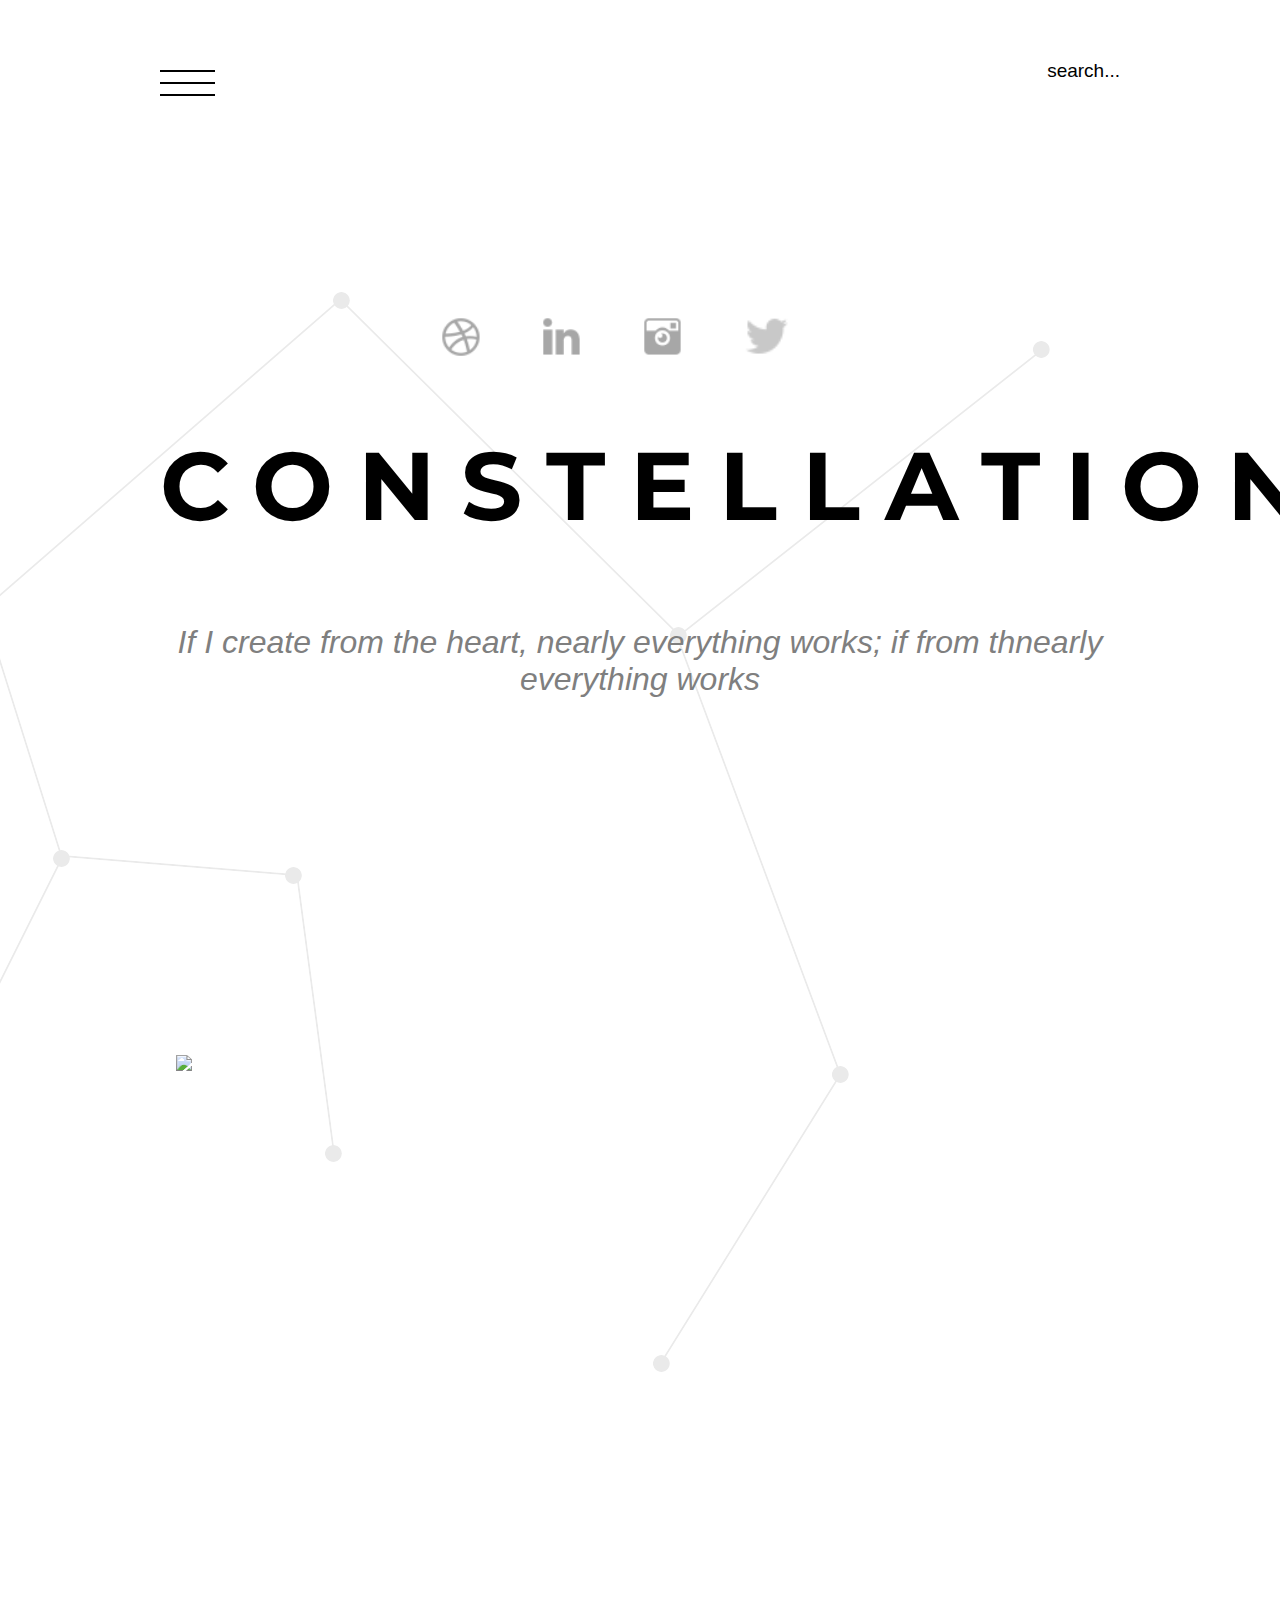
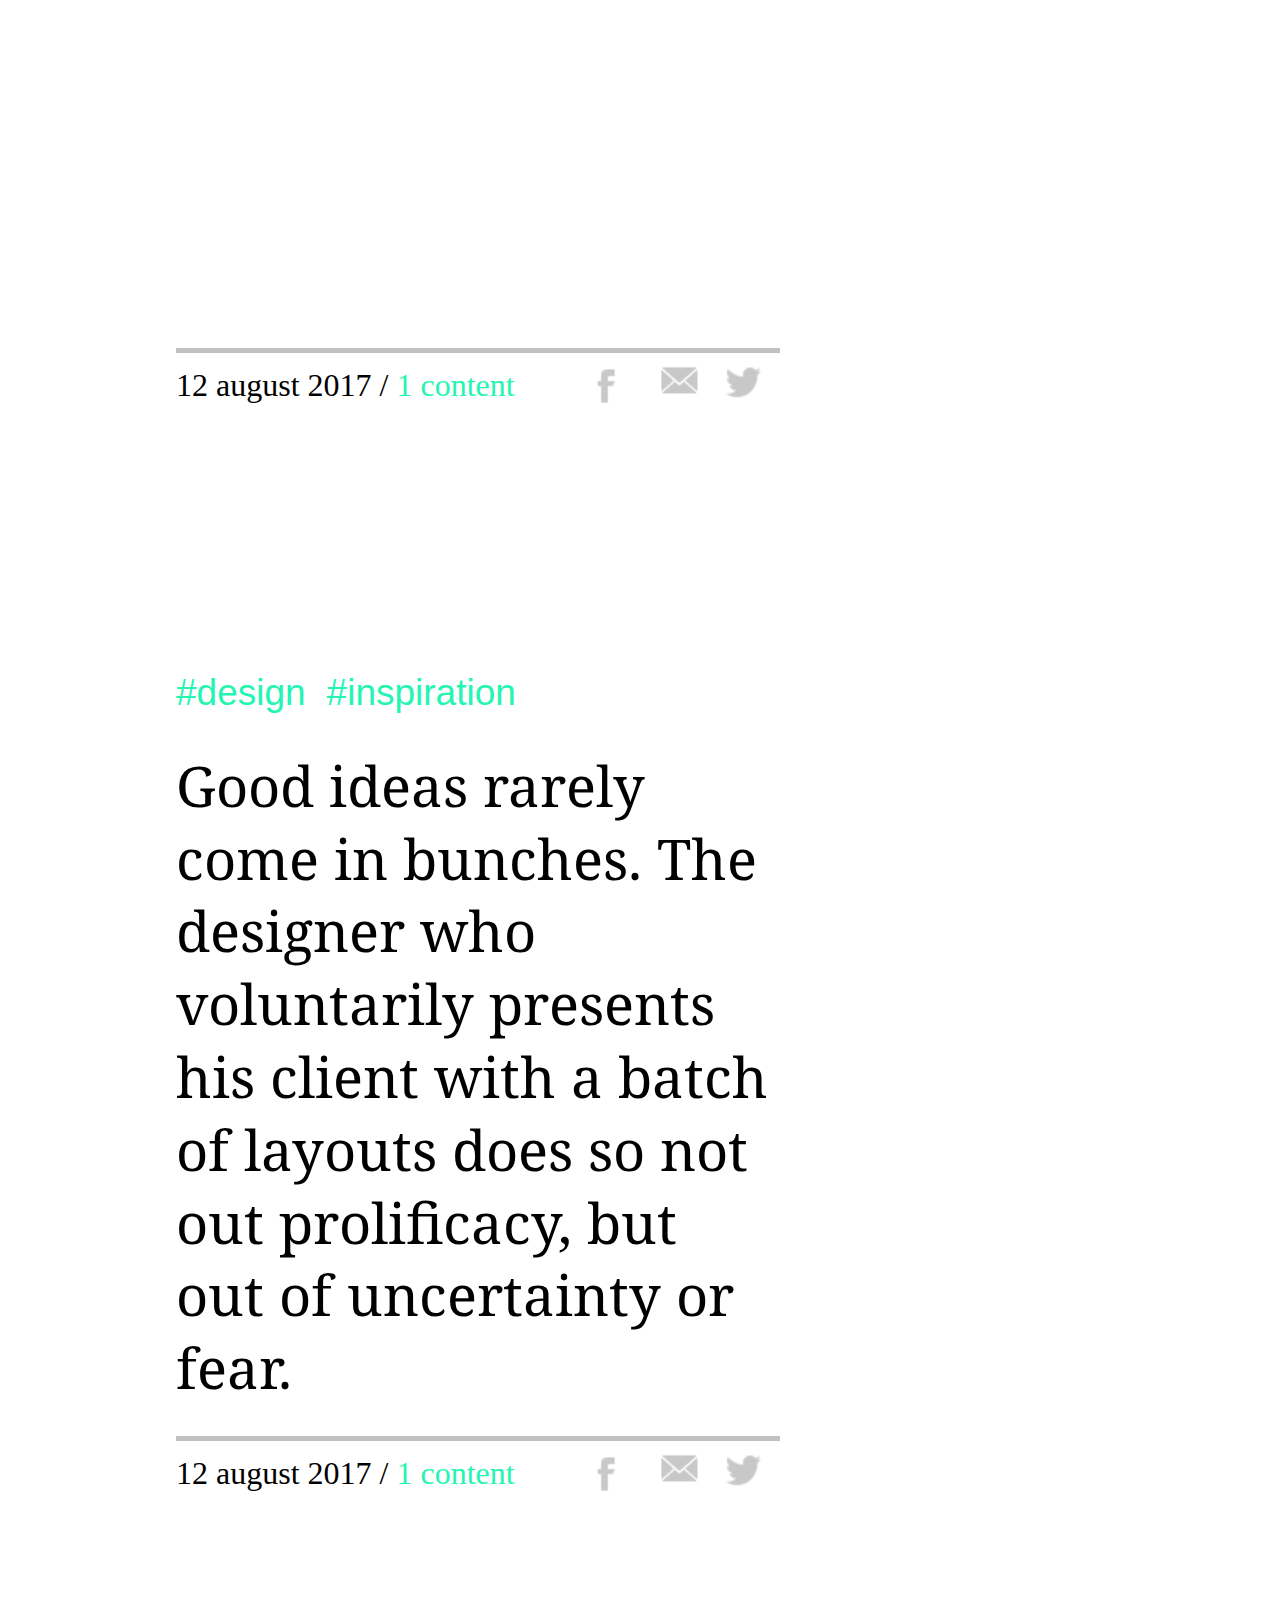
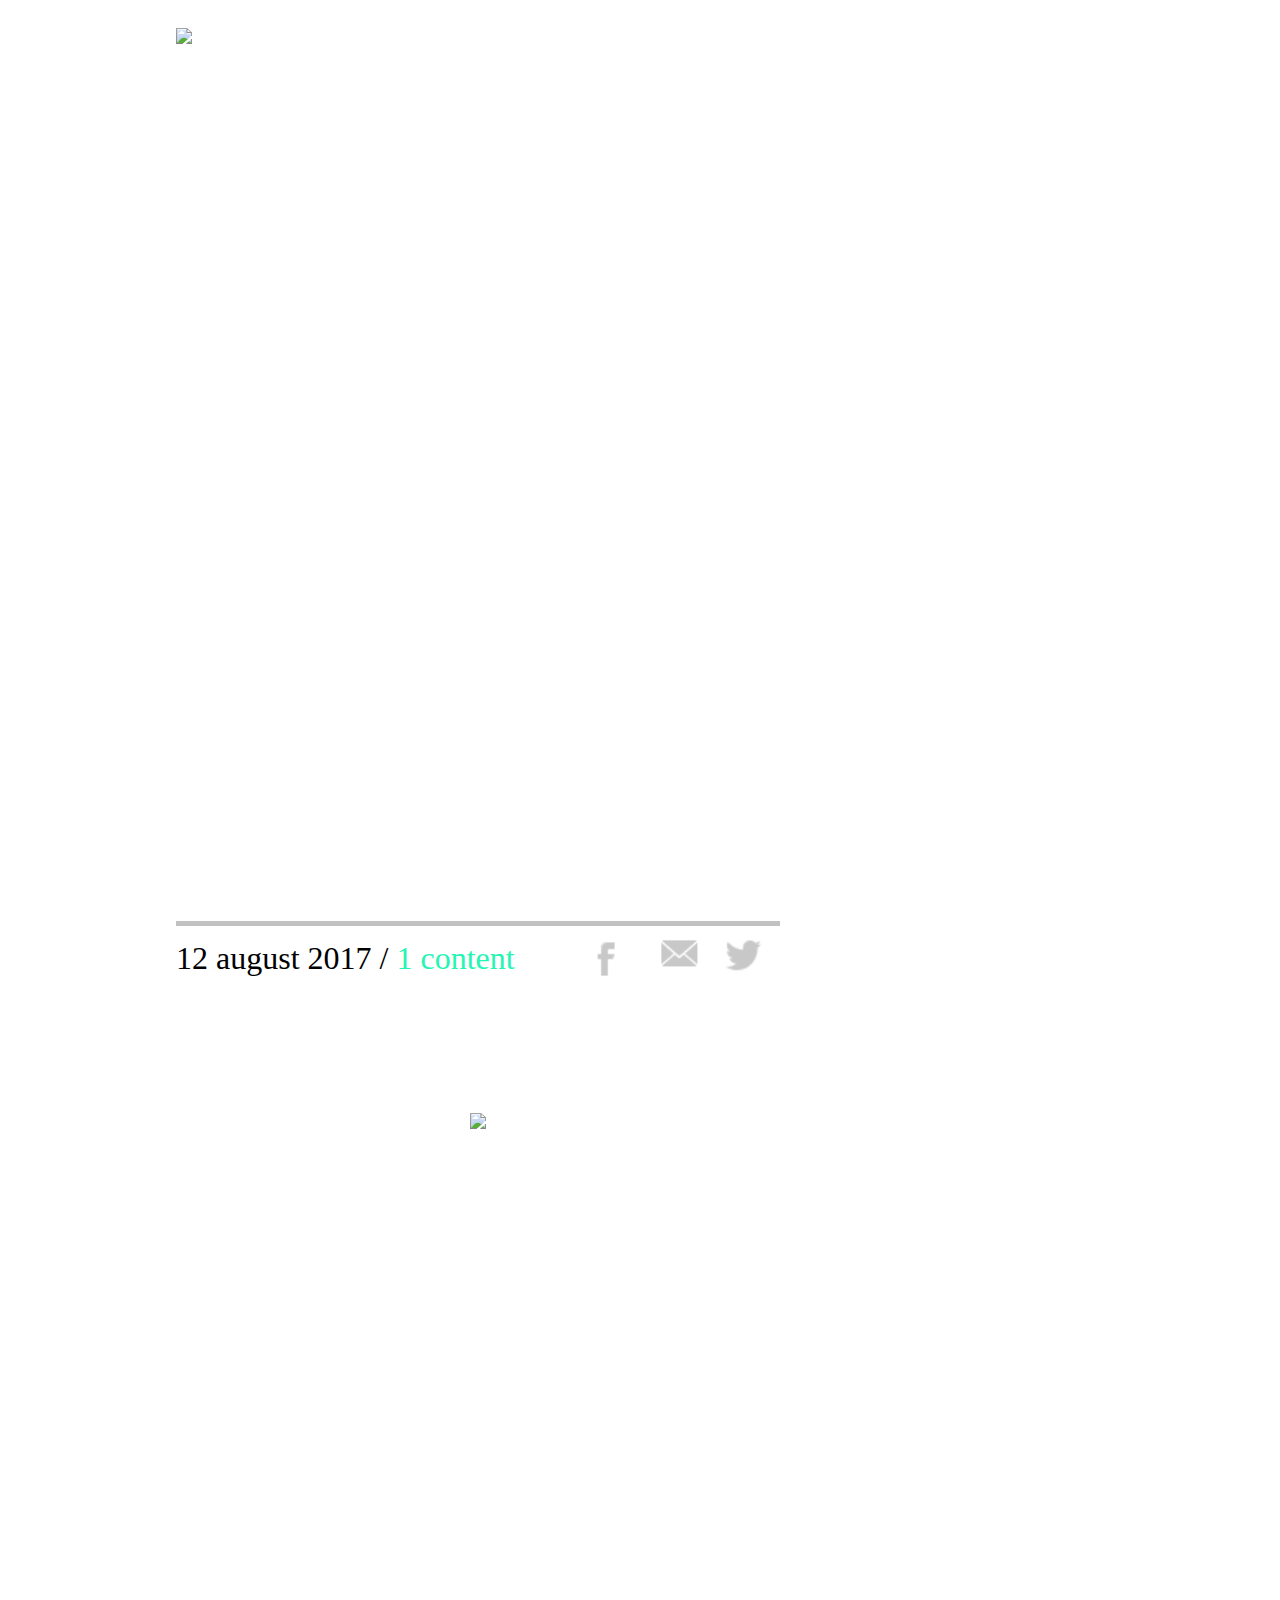
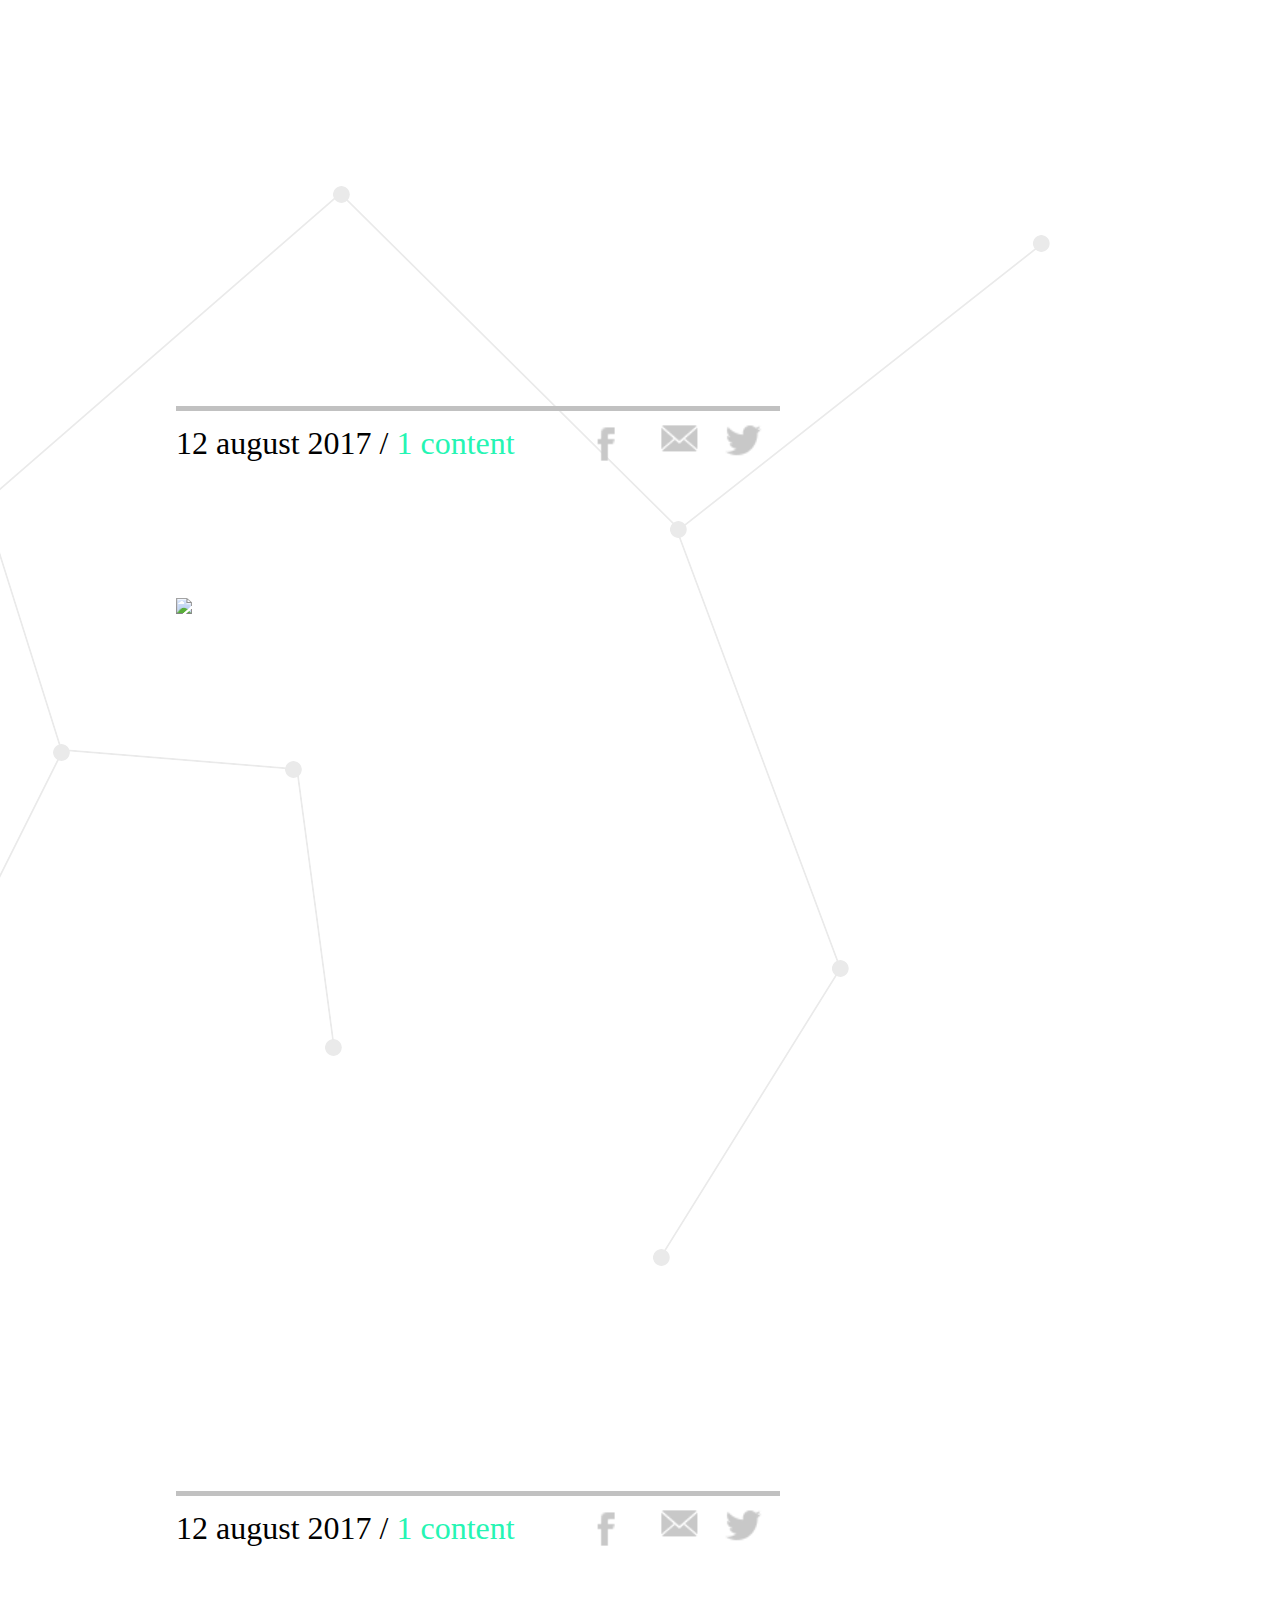
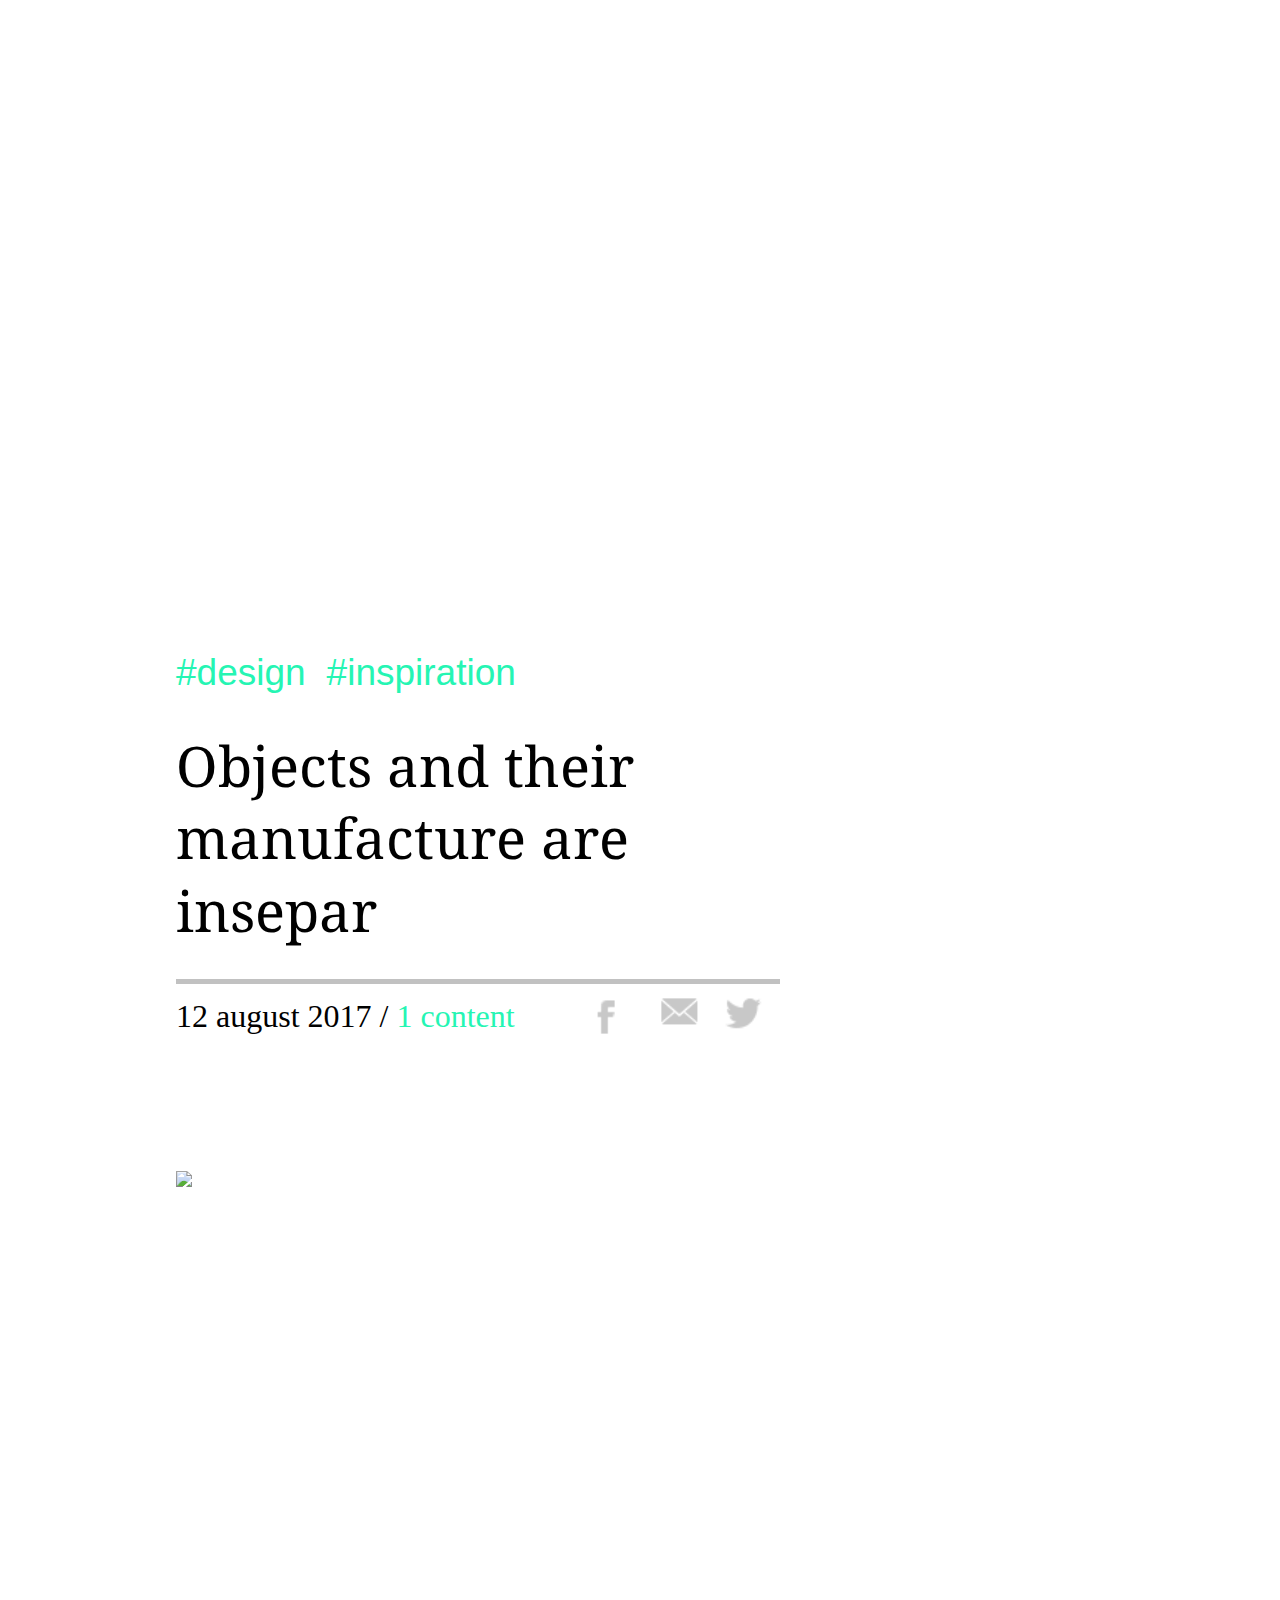
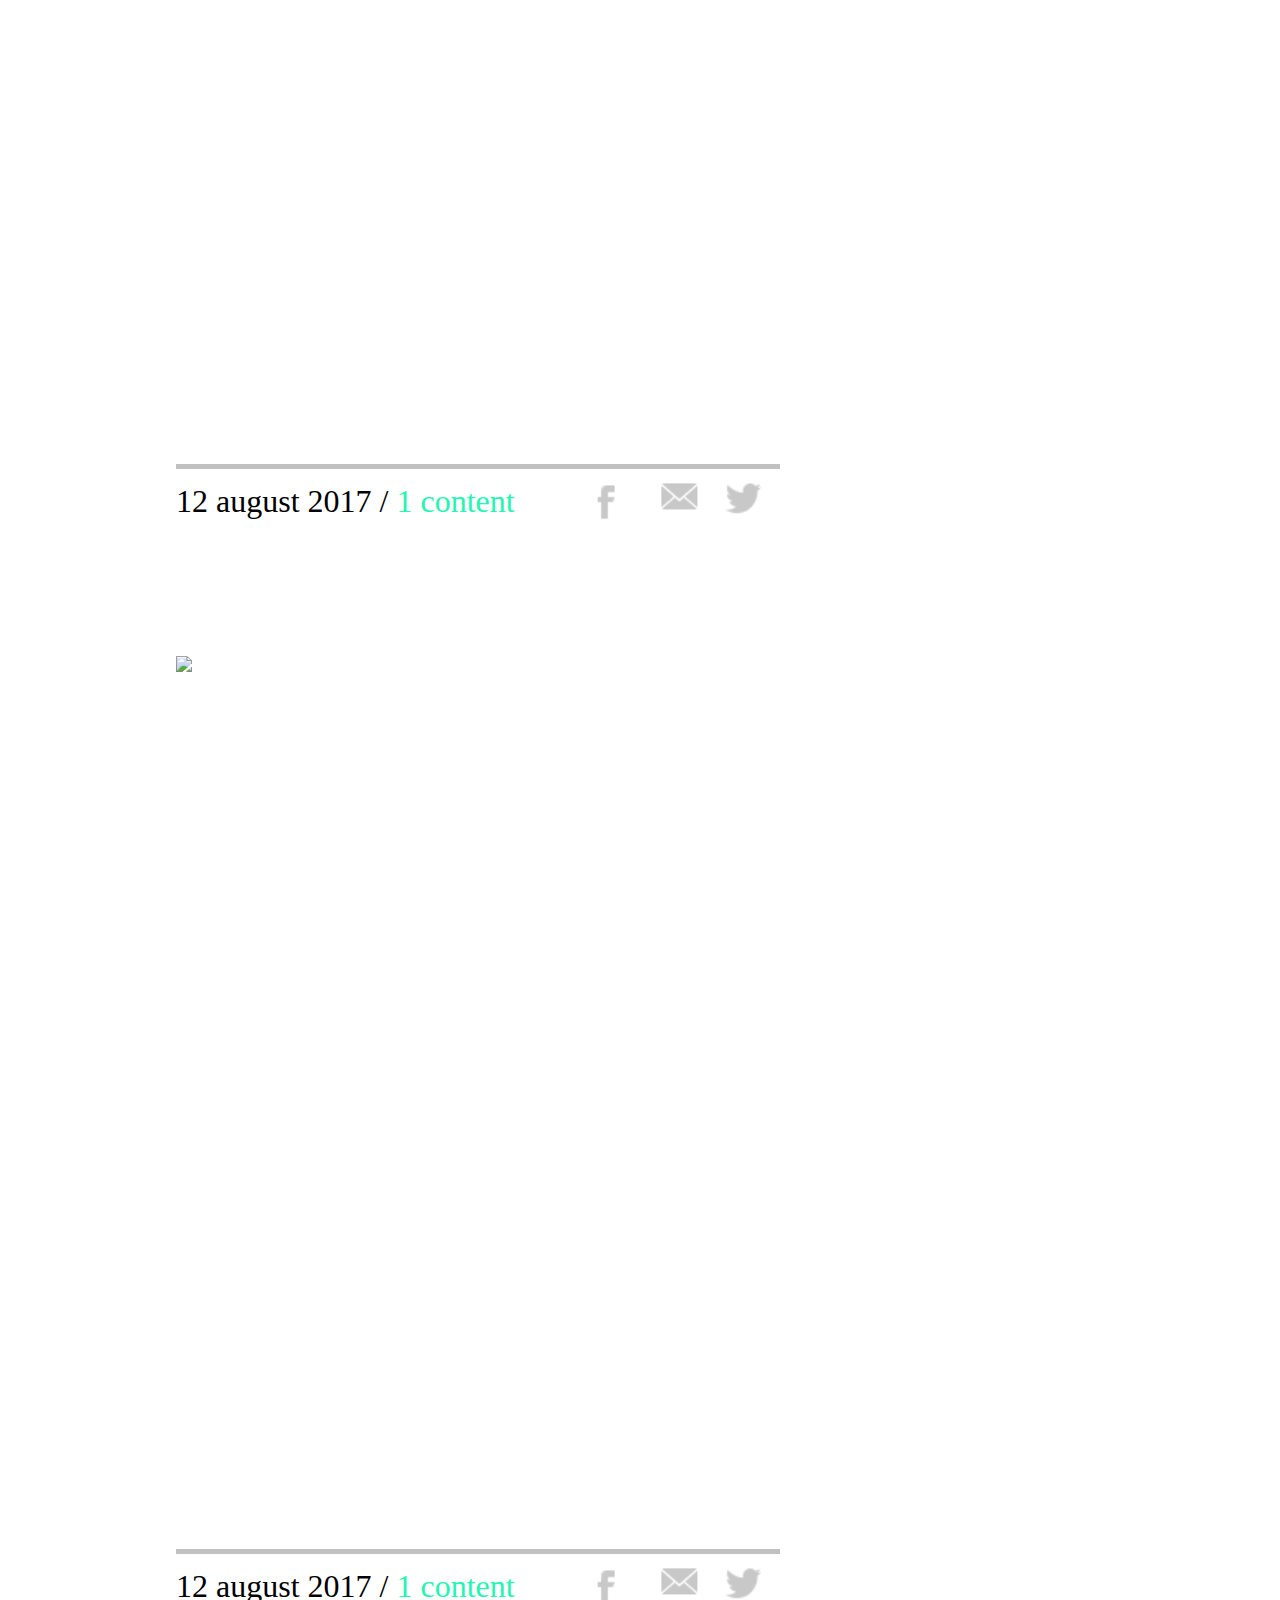
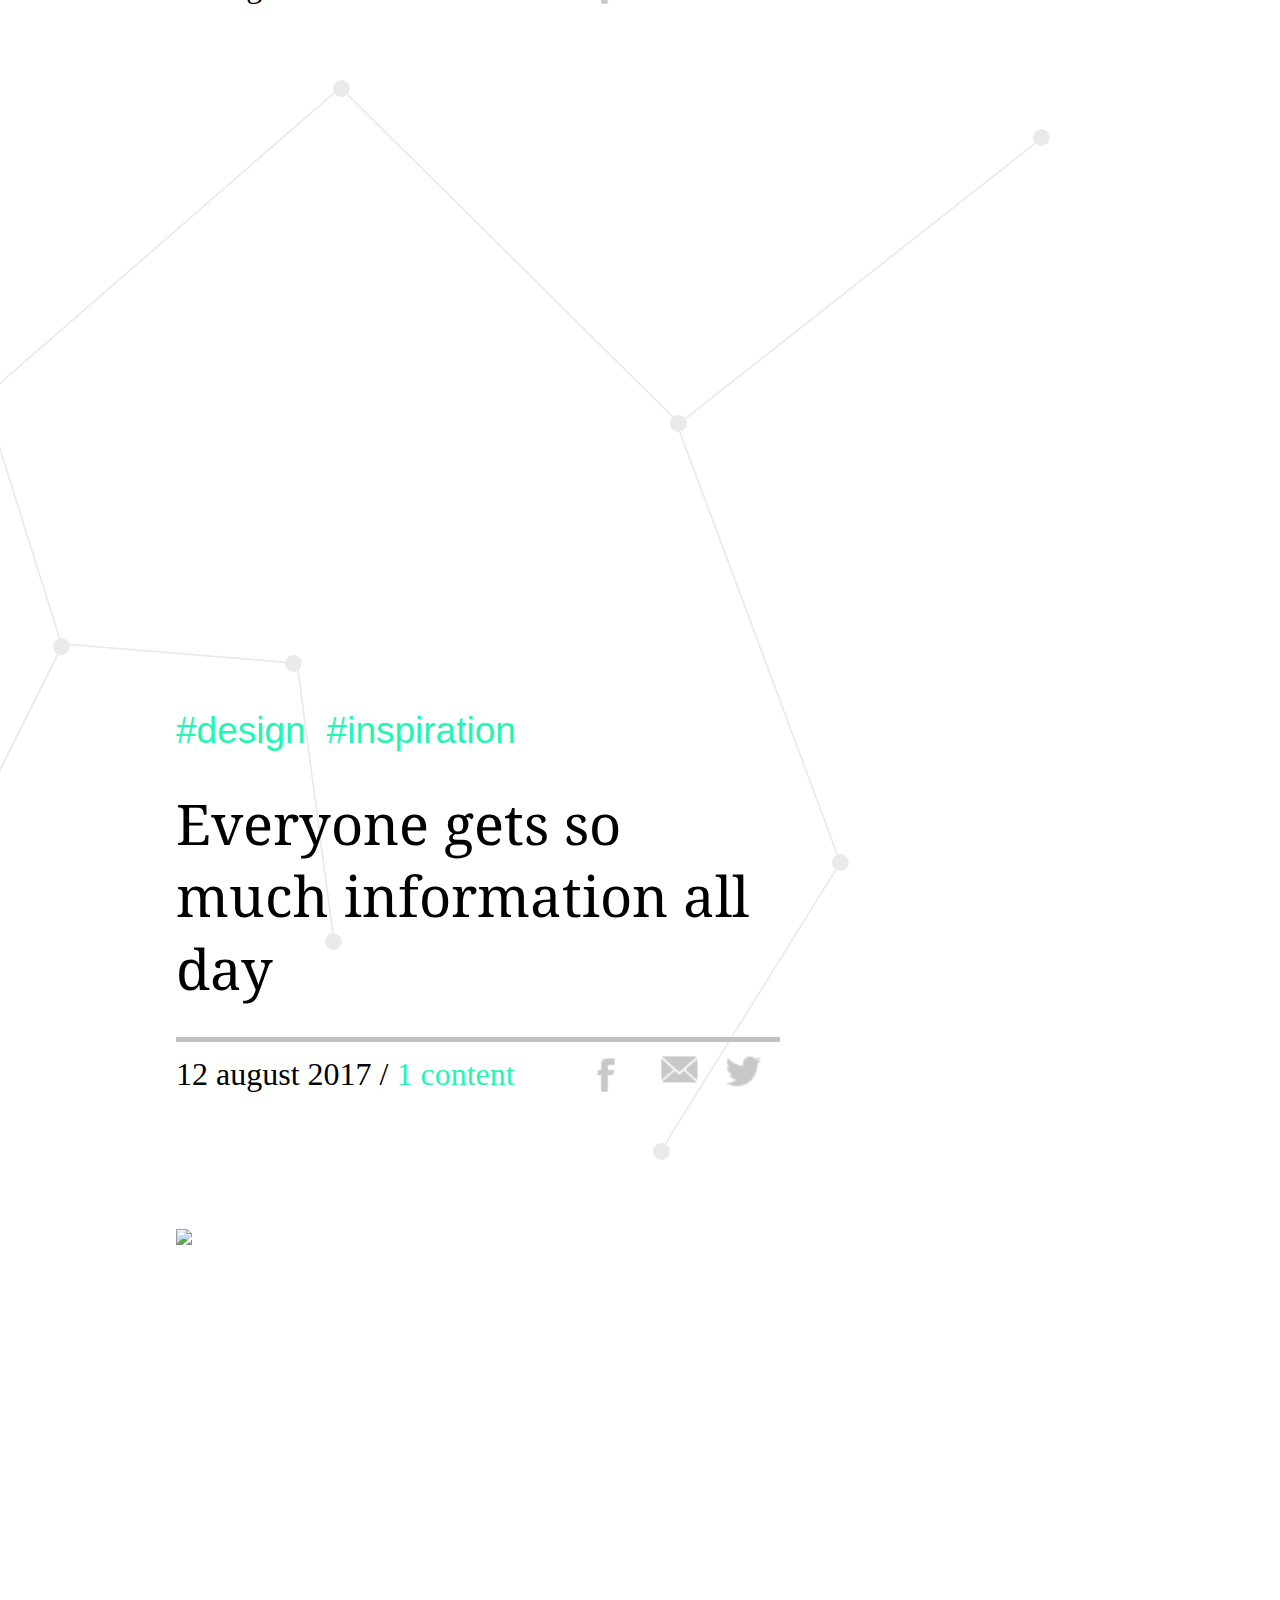
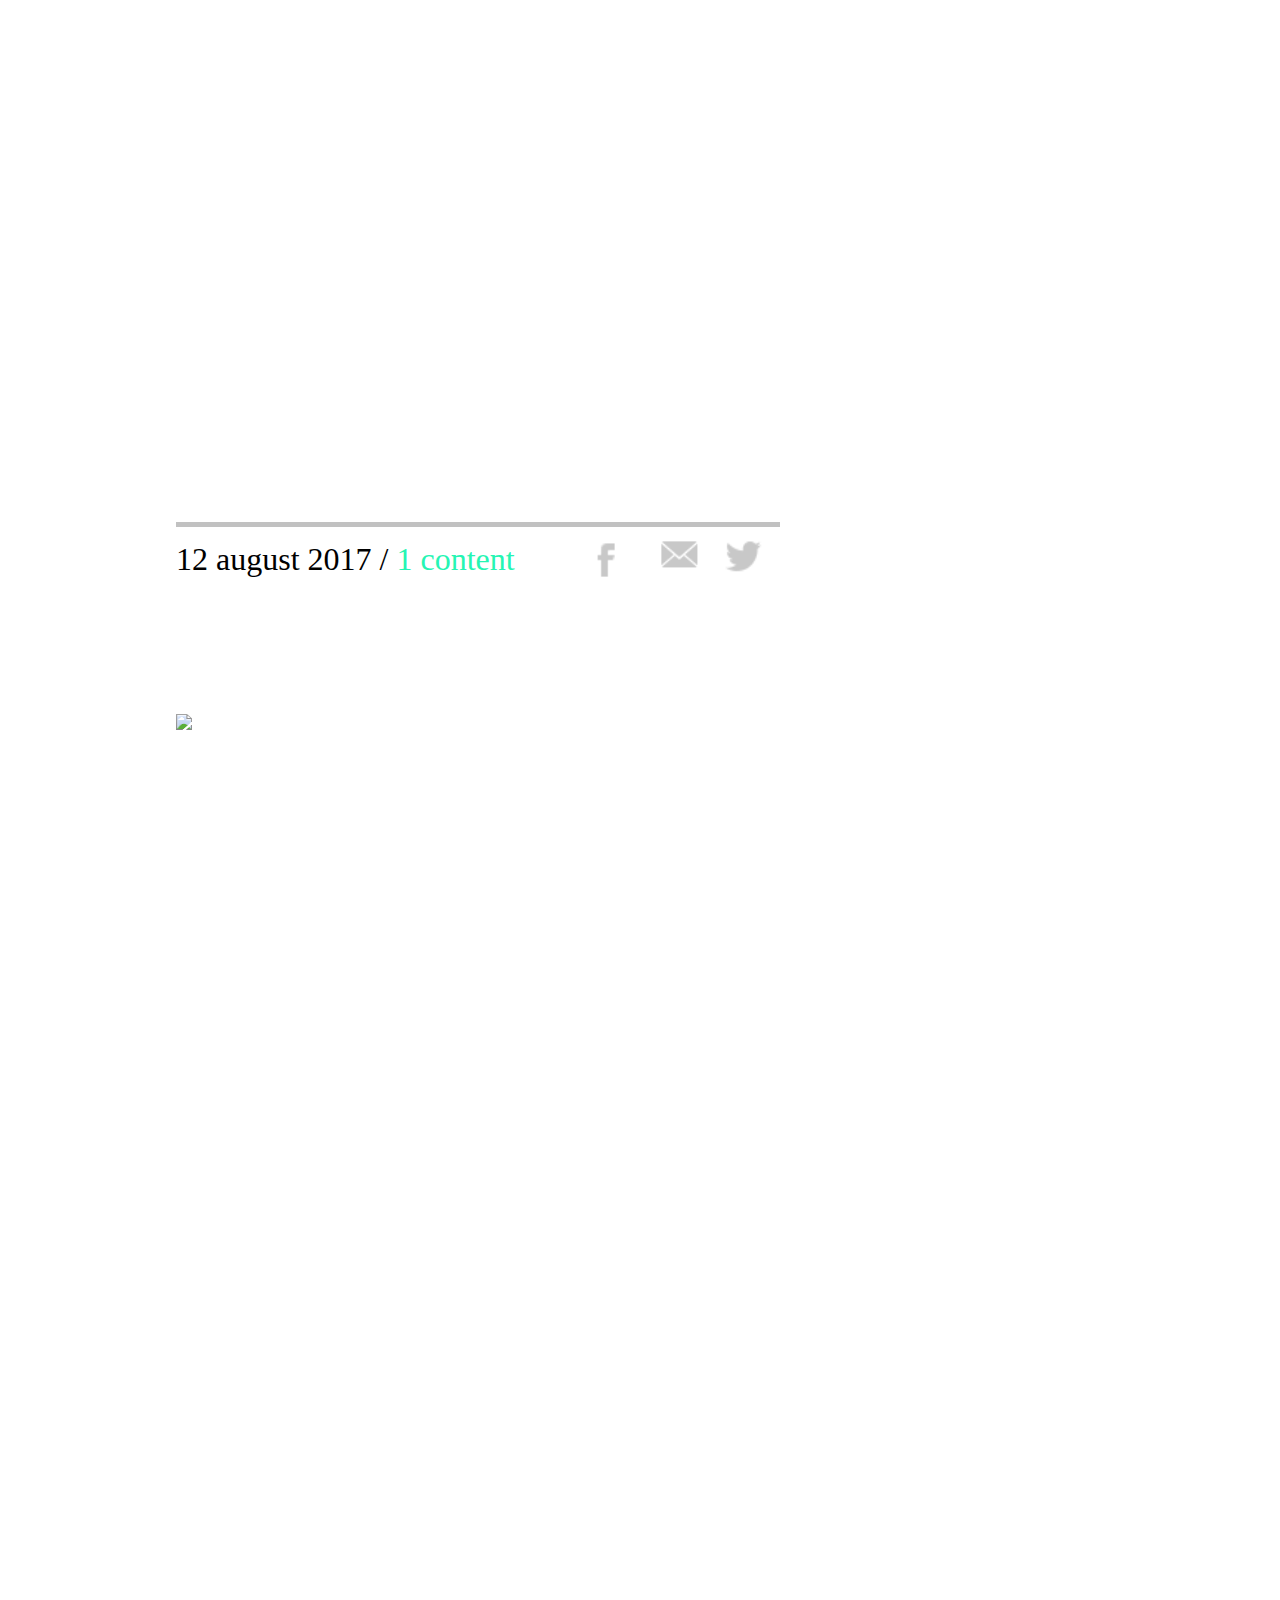
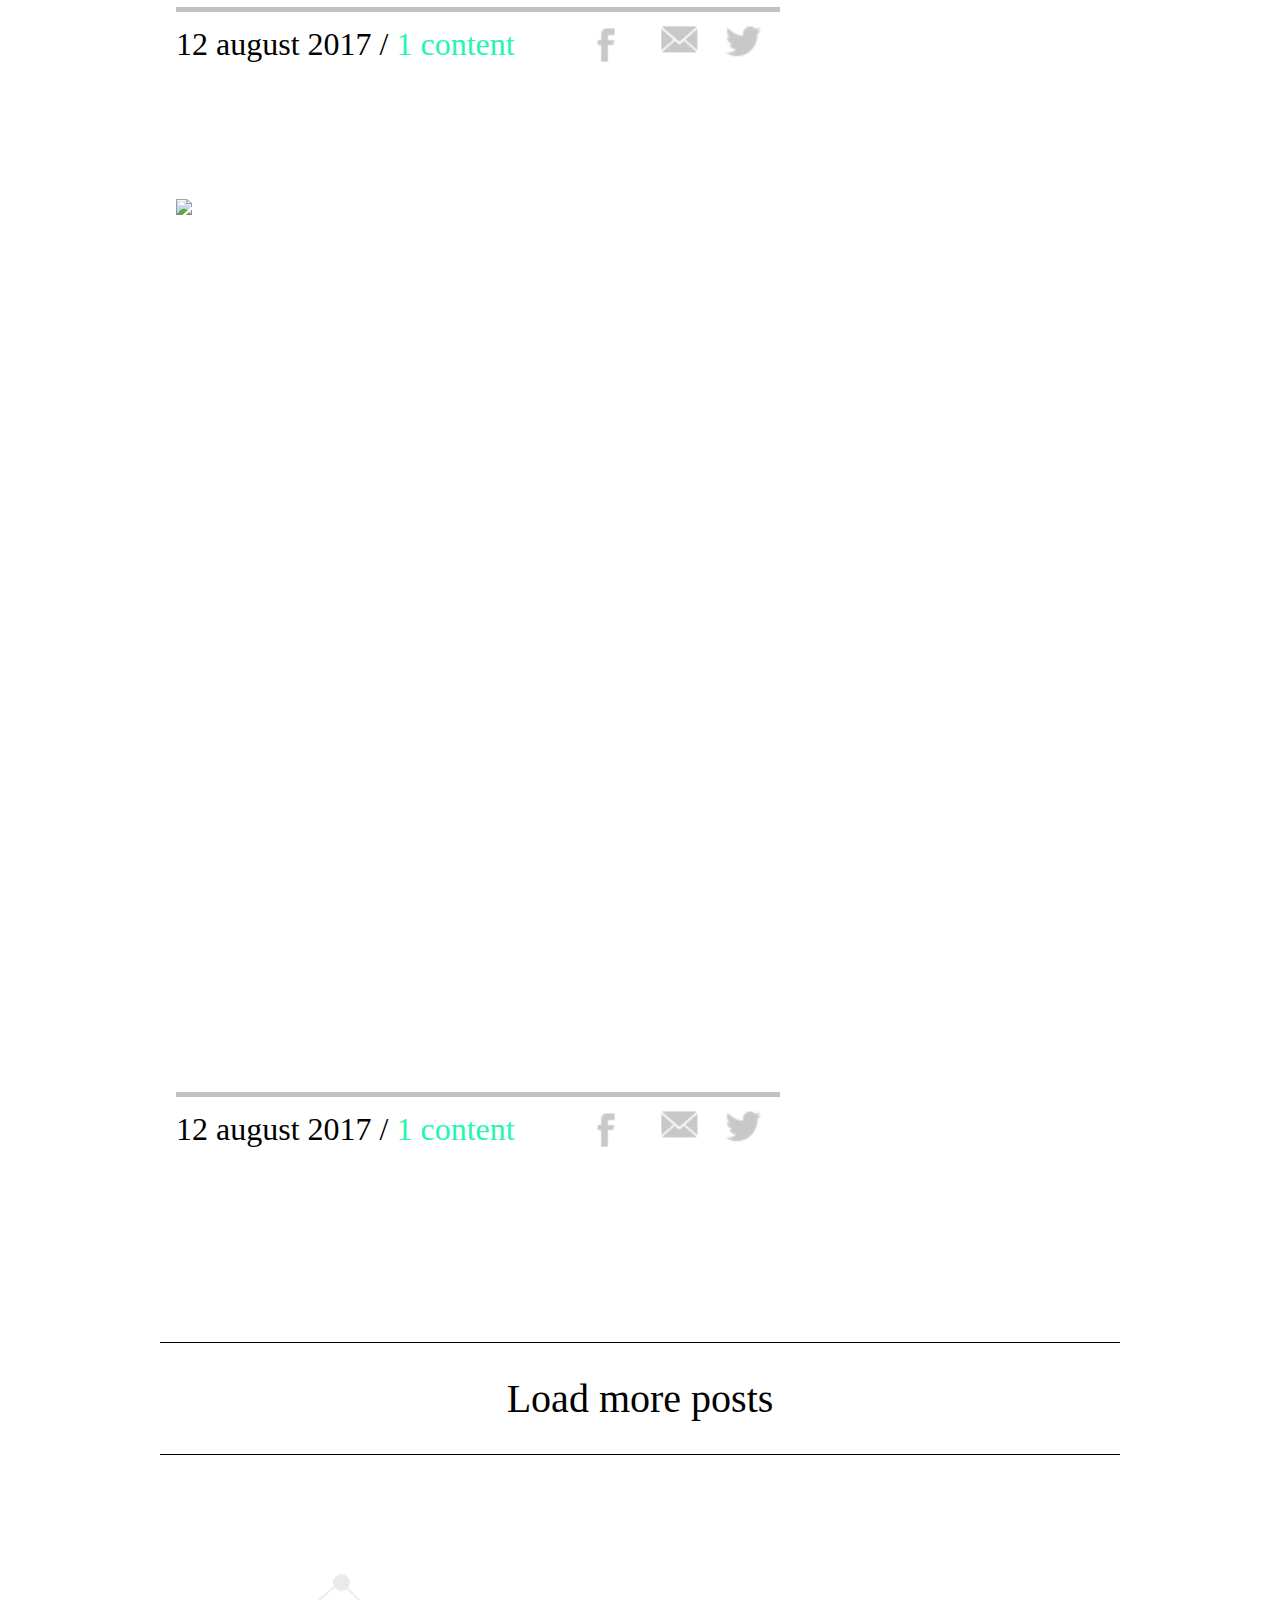
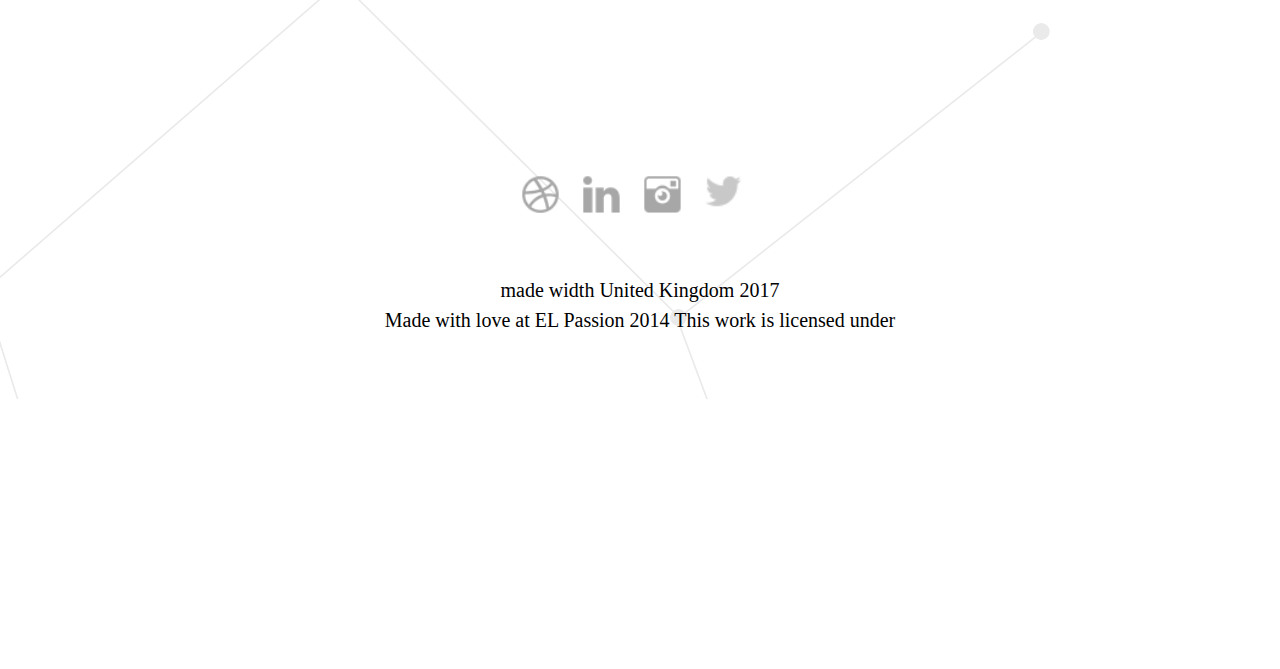
==== 05,10/index.html @ bf602c6c "font and img" ====
<!DOCTYPE HTML>
<html>
<head>
    <title>website</title>
    <link rel="stylesheet" href="path/to/font-awesome/css/font-awesome.min.css">
    <link href="//maxcdn.bootstrapcdn.com/font-awesome/4.1.0/css/font-awesome.min.css" rel="stylesheet">
    <link rel="stylesheet" href="style.css.css">
    <link rel="stylesheet" href="menu-hidden.css">
    <link rel="stylesheet" href="search-hidden.css">
    <link rel="stylesheet" href="styleBlokText.css">
    <link rel="stylesheet" href="footer.css">
    <link rel="stylesheet" href="media960.css">
    <link href="https://fonts.googleapis.com/css?family=Maven+Pro:400,500,700,900&amp;subset=latin-ext,vietnamese" rel="stylesheet">
    <link href="font-family/Georgia_Italic/georgiai.ttf" rel="stylesheet">
    <link href="font-family/Open_Sans/OpenSans-BoldItalic.ttf" rel="stylesheet">
   <link href="https://fonts.googleapis.com/css?family=Droid+Serif:400,700|EB+Garamond|Montserrat:400,500,500i,700,900|Open+Sans:300,300i,400,400i,600,600i,700,700i,800,800i&amp;subset=cyrillic" rel="stylesheet">
    <meta name="viewport" content="width=device-width, initial-scale=1.0">
    <meta http-equiv="Content-Type" content="text/html; charset=utf-8" />
</head>
<body>
    <div class="cnt">
    <div class="wrapper">
        <div class="menu-center">
           <div class="menu">  
                 <div class="icon-menu">
                   <span class="divide"></span>
                   <span class="divide"></span>
                   <span class="divide"></span>
                 </div>
            </div>
            <div class="search_hidden">
            <div class="s-img"></div>  
            <p class="search-text">search...</p> 
            </div>
             </div>
         <div class="hidden">
         <div class="hidden-menu">
                <h1 class="hidden__text_hello">Hello,</h1>
                <p class="hidden__text_center">John Amos Comenius  ( March 28, 1592 – November 15, 1670) was a European Educator from Moravia, who wrote </p>
                <p class="hidden__text_bottom">John Amos Comenius  ( March 28, 1592 – November 15, 1670) was a European </p>
             <div class="social">
                <a href="#" class="s-tw"></a>
                <a href="#" class="s-fb"></a>
                <a href="#" class="s-video"></a>
                <a href="#" class="s-tw"></a>
         </div>
            <div class="hidden__list">
                <a href="#" class="hidden__list_home"> home</a>
                <a href="#" class="hidden__list_post"> post</a>
                <a href="#" class="hidden__list_gallery"> gallery</a>
                <a href="#" class="hidden__list_contact"> contact</a>
             </div>
         </div>
            </div>
        <div class="search-hover">
                 <div class="search-hover__wrap">
                    <div class="main">
                       <a href="#"> <span class="icon"><i class="fa-search"></i></span></a>
                        <input type="search" id="search" placeholder="Search..." />
                    </div>
                </div>                                
                <div class="search-history">
                <p>There's also a link to all e-mail</p>
                </div>
            </div>  
        <div class="header">
        <div class="social">
            <a href="#" class="s-dribbble"></a>
            <a href="#" class="s-linkedin"></a>
            <a href="#" class="s-inst"></a>
            <a href="#" class="s-tw"></a>
        </div>
            <h1 class="caption">Constellation</h1>
            <h4 class="subtitle">If I create from the heart, nearly everything works; if from thnearly everything works</h4>
       </div>
    <div class="content">
        <div class="img-box">
            <div class="img-box__wrapper">
              <img class="img" src="img/6d9241099809.jpg">
              <div class="hover">
                  <h3 class="hover_hashtag">#design #inspirations</h3>
              <h2 class="hover_text"> View Gallery</h2>  
              </div> 
            </div>
              <div class="text">
                <div class="dat"> 12 august 2017 /
                   <a href="#">1 content</a></div>
                  <div class="social">
                <a href="#" class="s-fb"></a>
                <a href="#" class="s-email"></a>
                <a href="#" class="s-tw"></a>
                  </div>
        </div>
            </div>
        <div class="content-box">
            <div class="content-box__wrapper">
                <a href="#" class="content-box__link-first">#design</a>
                <a href="#" class="content-box__link-two">#inspiration</a>
             <p class="content-box__text">Good ideas rarely come in bunches. The designer who voluntarily presents his client with a batch of layouts does so not out prolificacy, but out of uncertainty or fear.</p>
            </div>
              <div class="text">
                <div class="dat"> 12 august 2017 /
                  <a href="#">1 content</a></div>
                  <div class="social">
                <a href="#" class="s-fb"></a>
                <a href="#" class="s-email"></a>
                <a href="#" class="s-tw"></a>
                  </div>
            </div>
        </div>
        <div class="img-box">
            <div class="img-box__wrapper">
             <img class="img" src="img/divan-charlotte-451428.jpg">
              <div class="hover">
                  <h3 class="hover_hashtag">#design #inspirations</h3>
                  <h2 class="hover_text">View Gallery</h2>  
              </div> 
            </div>
              <div class="text">
                <div class="dat"> 12 august 2017 /
                  <a href="#">1 content</a></div>
                  <div class="social">
                <a href="#" class="s-fb"></a>
                <a href="#" class="s-email"></a>
                <a href="#" class="s-tw"></a>
                  </div>
            </div>
        </div>
        <div class="img-box">
            <a href="index2.html"><div class="img-box__wrapper">
             <img class="img" src="img/ynikalnije-idei-knijnih-polok-foto-10.jpg">
              <div class="hover">
                  <h3 class="hover_hashtag">#design #inspirations</h3>
                  <h2 class="hover_text">View Gallery</h2>  
              </div> 
            </div></a>
              <div class="text">
                <div class="dat"> 12 august 2017 /
                   <a href="#">1 content</a></div>
             <div class="social">
                <a href="#" class="s-fb"></a>
                <a href="#" class="s-email"></a>
                <a href="#" class="s-tw"></a>
             </div>
            </div>
        </div>
        <div class="img-box">
            <div class="img-box__wrapper">
             <img class="img" src="../pexels-photo-462235.jpeg">
              <div class="hover">
                  <h3 class="hover_hashtag">#design #inspirations</h3>
                  <h2 class="hover_text">View Gallery</h2>  
              </div> 
            </div>
              <div class="text">
                <div class="dat"> 12 august 2017 /
                   <a href="#">1 content</a></div>
            <div class="social">
                <a href="#" class="s-fb"></a>
                <a href="#" class="s-email"></a>
                <a href="#" class="s-tw"></a>
           </div>
            </div>
        </div>
        <div class="content-box">
            <div class="content-box__wrapper">
                <a href="#" class="content-box__link-first">#design</a>
                <a href="#" class="content-box__link-two">#inspiration</a>
             <p class="content-box__text">Objects and their manufacture are insepar</p>
            </div>
              <div class="text">
                <div class="dat"> 12 august 2017 /
                   <a href="#">1 content</a></div>
                  <div class="social">
                <a href="#" class="s-fb"></a>
                <a href="#" class="s-email"></a>
                <a href="#" class="s-tw"></a>
                  </div>
            </div>
        </div>
        <div class="img-box">
            <div class="img-box__wrapper">
             <img class="img" src="img/vittoria_frigerio-poggi-kreslo-05.jpg">
              <div class="hover">
                  <h3 class="hover_hashtag">#design #inspirations</h3>
                  <h2 class="hover_text">View Gallery</h2>  
              </div> 
            </div>
              <div class="text">
                <div class="dat"> 12 august 2017 /
                  <a href="#">1 content</a></div>
            <div class="social">
                <a href="#" class="s-fb"></a>
                <a href="#" class="s-email"></a>
                <a href="#" class="s-tw"></a>
           </div>
            </div>
        </div>    
        <div class="img-box">
            <div class="img-box__wrapper">
             <img class="img" src="img/8e33347a8b94655825653944dd197640.jpg">
              <div class="hover">
                  <h3 class="hover_hashtag">#design #inspirations</h3>
                  <h2 class="hover_text">View Gallery</h2>  
              </div> 
            </div>
              <div class="text">
                <div class="dat"> 12 august 2017 /
                  <a href="#">1 content</a></div>
                  <div class="social">
                <a href="#" class="s-fb"></a>
                <a href="#" class="s-email"></a>
                <a href="#" class="s-tw"></a>
                  </div>
            </div>
        </div>
        <div class="content-box">
            <div class="content-box__wrapper">
                <a href="#" class="content-box__link-first">#design</a>
                <a href="#" class="content-box__link-two">#inspiration</a>
             <p class="content-box__text"> Everyone gets so much information all day</p>
            </div>
              <div class="text">
                <div class="dat"> 12 august 2017 /
                  <a href="#">1 content</a></div>
                  <div class="social">
                <a href="#" class="s-fb"></a>
                <a href="#" class="s-email"></a>
                <a href="#" class="s-tw"></a>
                  </div>
            </div>
        </div>
        <div class="img-box">
            <div class="img-box__wrapper">
             <img class="img" src="img/unikalnye-nastennye-polki-7.jpg">
              <div class="hover">
                  <h3 class="hover_hashtag">#design #inspirations</h3>
                  <h2 class="hover_text">View Gallery</h2>  
              </div> 
            </div>
              <div class="text">
                <div class="dat"> 12 august 2017 /
                   <a href="#">1 content</a></div>
                  <div class="social">
                <a href="#" class="s-fb"></a>
                <a href="#" class="s-email"></a>
                <a href="#" class="s-tw"></a>
                  </div>
            </div>
        </div>
        <div class="img-box">
            <div class="img-box__wrapper">
             <img class="img" src="img/6d9241099809.jpg">
              <div class="hover">
                  <h3 class="hover_hashtag">#design #inspirations</h3>
                  <h2 class="hover_text">View Gallery</h2>  
              </div> 
            </div>
              <div class="text">
               <div class="dat"> 12 august 2017 /
                  <a href="#">1 content</a></div>
                  <div class="social">
                <a href="#" class="s-fb"></a>
                <a href="#" class="s-email"></a>
                <a href="#" class="s-tw"></a>
                  </div>
            </div>
        </div> 
        <div class="img-box">
            <div class="img-box__wrapper">
             <img class="img" src="img/divan-charlotte-451428.jpg">
              <div class="hover">
                  <h3 class="hover_hashtag">#design #inspirations</h3>
                  <h2 class="hover_text">View Gallery</h2>  
              </div> 
            </div>
              <div class="text">
                <div class="dat"> 12 august 2017 /
                  <a href="#">1 content</a></div>
                  <div class="social">
                <a href="#" class="s-fb"></a>
                <a href="#" class="s-email"></a>
                <a href="#" class="s-tw"></a>
                  </div>
            </div>
        </div>
    </div>
    <div class="footer">
        <div class="footer__head"> Load more posts</div>
    <div class="footer-social__wrapper">
        <div class="social">
            <a href="#" class="s-dribbble"></a>
            <a href="#" class="s-linkedin"></a>
            <a href="#" class="s-inst"></a>
            <a href="#" class="s-tw"></a>
         </div>
   </div>
         <div class="footer__bottom">
            made width United Kingdom  2017<br> Made with love at EL Passion 2014 This work is licensed under
         </div>
    </div>
</div>
</div>
</body>
</html>
---- 05,10/style.css.css ----
@import url('https://fonts.googleapis.com/css?family=Droid+Serif:400,700|EB+Garamond|Montserrat:400,500,500i,700,900|Open+Sans:300,300i,400,400i,600,600i,700,700i,800,800i&subset=cyrillic');
*{
    margin: 0;
    padding: 0;
    text-decoration: none;
}
a{
    color: rgb(37, 245, 179);
}
.cnt{
    max-width: 100%;
    max-height: 100%;
    background: url(img/fons.png);
    font-family: Helvetica sans-serif;
    font-size: 20px;
}
.wrapper{margin: 0 auto;
    /*width: 85%;*/
    margin: 0 160px;
}
.menu-center{
    display: flex;
    justify-content: space-between;
    padding-top: 45px;
}
.search_hidden{
    padding-top: 15px;
    display: flex;
    cursor: pointer;
}
.search-text{
    font-family: 'Proxima Nova', sans-serif;
    font-size: 19px;
}
.s-img{
    width: 30px;
    height: 30px;
    margin-right: 10px;
    background: url(img/strainer-or-magnifying-tool_icon-icons.com_74331.png);
    background-size: contain;
    display: inline-block;
}
.icon-menu{
    height: 27px;
    width: 55px;
    float: left;
    padding: 15px 0;
    cursor: pointer;
    margin-right: 10px;
}
.divide{
    display: block;
    height: 2px;
    margin: 10px 0;
    background: #000;
}
.header{
    text-align: center;
    padding-top: 215px;
}

.social a{
    display: inline-block;
    vertical-align: middle;
    width: 40px;
    height: 40px;
    background-size: contain;
    background-repeat: no-repeat;
    margin-right: 1rem;
}
.caption{
    padding:70px 0 80px 0;
    font-family: 'Montserrat', sans-serif;
    font-size: 96px;
    text-transform: uppercase;
    letter-spacing: 25px;
}
.subtitle{
    font-family: 'GEORGIA ITALIC', sans-serif;
    font-weight: 100;
    color: #7f7f7f;
    font-size: 32px;
    font-style: italic;
}   
.header>.social a{padding-left: 40px;}
.s-dribbble{
    background: url(img/social/glob.png);
}
.s-linkedin{
    background: url(img/social/in.png);
}
.s-inst{
    background: url(img/social/gl.png);
}
.s-tw{
    background: url(img/social/tv.png);
}
.s-fb{
    background: url(img/social/f.png);
}
.s-email{
    background: url(img/social/email.png);
}
.s-dribbble:hover{
    background: url(img/social/globcol.png); 
    transition:ease 0.5s;
    background-size: contain; 
    background-repeat: no-repeat;
    margin-right: 1rem;
}
.s-linkedin:hover{
    background: url(img/social/incol.png);
    transition:ease 0.5s;
    background-size: contain;
    background-repeat: no-repeat;
    margin-right: 1rem;
}
.s-inst:hover{
    background: url(img/social/inscolor.png);
    transition:ease 0.5s;
    background-size: contain; 
    background-repeat: no-repeat;
    margin-right: 1rem;
}
.s-tw:hover{
    background: url(img/social/twcol.png);
    transition:ease 0.5s;
    background-size: contain;
    background-repeat: no-repeat;
    margin-right: 1rem;
}
.s-fb:hover{
    background: url(img/social/fcol.png);
    transition:ease 0.5s;
    background-size: contain; 
    background-repeat: no-repeat;
    margin-right: 1rem; 
}
.s-email:hover{
    background: url(img/social/emcolor.png);
    transition:ease 0.5s;
    background-size: contain; 
    background-repeat: no-repeat;
    margin-right: 1rem;
}
.content{
    display: flex;
    flex-wrap: wrap;
    justify-content:space-between;
    margin: 0;
    padding-top: 235px;
}
.img-box{
    position: relative;
    z-index: 0;
    max-width: 90%;
    width: 610px;
    max-height: 965px;
    display: flex;
    flex-direction: column;
    flex-wrap: wrap;
    justify-content:space-between;
    align-items: center;
    background-size: contain;
    margin-top: 120px;
}
.img-box__wrapper{
    position: relative;
    width: 99%;
    height: 895px;
}
.img{
    width: 98%;
    max-height: 90%;
    background-size: cover;
}
.hover_hashtag{
    color: #fff;
    padding: 20rem 0 3rem 0;
    text-align: center;
}
.hover_text{
    color: #fff;
    text-align: center;
    font-family: 'droid serif', sans-serif;
    font-size: 64px;
    font-style: italic;
}
.hover{
    position: absolute;
    left: 0;
    bottom: 0;
    right: 0;
    top: 0;
    background:rgba(37, 245, 179, 0.69);
    display: none;
}
.img-box__wrapper:hover .hover{
    display: block;
    border-radius: 10px;
}
.hover_hashtag{
    font-family: 'GEORGIA ITALIC', serif;
    font-size: 32px;
}
.text{
    width:99%;
    height: 65px;
    display: flex;
    justify-content: space-between;
    align-items: center;
    font-size: 32px;
    font-family: 'proxima nova' sans-serif;
    border-top: 5px solid #c1c1c1;
    margin: 0 1rem;
}
---- 05,10/menu-hidden.css ----
.hidden{
    z-index: 999;
    display: none;*/
    position: absolute;
    font-size: 1.5em;
    background: #000;
    color: #a39c9c;
    max-width: 610px;
    height:3000px;
    padding: 0 1rem;
}
.hidden-menu{
    width: 80%;
    height: 80%;
    margin: auto;
}
.hidden__text_hello{
    padding-top: 40%;
}
.hidden__text_center{
    padding-top:2rem;
}
.hidden__list{
    margin-top: 5rem;
    padding-top: 4rem;
    text-decoration: none;
    color: #fff;
    border-top: 5px solid rgba(163, 156, 156, 0.49);
}
.hidden__list_home:hover{
    background: rgba(37, 245, 179,0.5);
    transition: all 0.3s ease;
}
.hidden__list_post:hover{
    background: rgba(37, 245, 179,0.5);
    transition: all 0.3s ease;
}
.hidden__list_gallery:hover{
    background: rgba(37, 245, 179,0.5);
    transition: all 0.3s ease;
}
.hidden__list_contact:hover{
    background: rgba(37, 245, 179,0.5);
    transition: all 0.3s ease;
}
.hidden__text_bottom{
    padding-top: 2rem;
    margin-bottom: 5rem;
}

.hidden__list a{
    line-height: 1.5;
    display: block;
    color: #a39c9c;
    font-size: 1.5em; 
    text-transform: capitalize;
    text-decoration: none;
}
/*.hidden__list_home{
    display: block;
    color: #fff;
    font-size: 1.5em;
    text-transform: capitalize;
}
.hidden__list_post{
    display: block;
    color: #fff;
    font-size: 1.5em;
    text-transform: capitalize;
}
.hidden__list_gallery{
    display: block;
    color: #fff;
    font-size: 1.5em;  
    text-transform: capitalize;
}
.hidden__list_contact{
    display: block;
    color: #fff;
    font-size: 1.5em; 
    text-transform: capitalize;
}*/
---- 05,10/search-hidden.css ----
.search-hover{
    position: absolute;
    z-index: 999;
    background: rgba(255,255, 255, 0.85);
    display: none;*/
    width: 85%;
    height: 50%;
    margin: 0 auto;
}
.search-hover__wrap{
  margin: 100px auto;
  width: 80%;
  height: 50px;
}
.main{
  width: 100%;
  vertical-align: middle;
  white-space: nowrap;
  position: relative;
}
.main input#search{
  width: 100%;
  height: 50px;
  border:none;
  border-bottom: 5px solid #000;
  font-size: 10pt;
  float: left;
  color: #63717f;
  padding-left: 45px;
  -webkit-border-radius: 5px;
  -moz-border-radius: 5px;
  border-radius: 5px;
    -webkit-transition: background .55s ease;
    -moz-transition: background .55s ease;
    -ms-transition: background .55s ease;
    -o-transition: background .55s ease;
transition: background .55s ease;
}
.icon{
    display: inline-block;
    vertical-align: middle;
    position: absolute;
    background: url(img/strainer-or-magnifying-tool_icon-icons.com_74331.png);
    background-repeat: no-repeat;
    background-size: contain;
    width: 30px;
    height: 30px;
    margin:0.5rem auto 0.5rem 0.5rem;
}
.search-history{
    width: 50%;
    margin: 2rem auto;
    line-height: 1.5;
}
---- 05,10/styleBlokText.css ----
.content-box{
    width: 610px;
    height:968px;
    display: flex;
    flex-direction: column;
    flex-wrap: wrap;
    justify-content:flex-end;
    align-items: center;
    margin-top: 120px;
}
.content-box__wrapper{
    width: 99%;
    height: auto;
    text-align:left;
    line-height: 1.3;
}
.content-box__text{
    font-family: 'droid serif', sans-serif;
    font-size: 56px;
    padding: 2rem 0;
}
.content-box__link-first{
    text-decoration: none;
    font-size: 37px;
    font-family: 'liberation-sans',sans-serif;
}
.content-box__link-two{
    text-decoration: none;
    font-size: 37px;
    margin: 0 1rem;
    font-family: 'liberation-sans',sans-serif;
}
---- 05,10/footer.css ----
.footer{
    margin: 180px auto 270px auto;
}
.footer__head{
    border-top: 1px solid #000;
    border-bottom: 1px solid #000;
    padding: 2rem;
    font-size: 2em;
    text-align: center;
}
.footer__social{
    display: flex;
    justify-content: center;
}

.footer__bottom{
    text-align: center;
    margin: 60px 0 135px 0;
    padding-bottom: 4rem;
    line-height: 1.5;
}
.footer-social__wrapper{
    display: flex;
    margin: auto;
    justify-content: center;
    padding-top: 20rem;
}
---- 05,10/media960.css ----
@media(max-width:960px)
{.cnt{
   width: 100%;
   height: auto;
    }
.wrapper{
   width: 98%;
   height: auto;
    margin: 0;
    }
.content{
   width: 98%;
   height: auto;
   justify-content: center;
    padding-top: 3rem;
    }
    .caption{
      font-size: 1.5em;
      letter-spacing: 0.2em;
      padding: 2em 0;
    }
    .subtitle{
        font-size: 0.7em;
        padding: 1rem;
        text-align: center;
    }
    .content-box__text{
        font-size: 1em;
    }
    .content-box__link-first{
        font-size: 0.7em;
    }
    .content-box__link-two{
        font-size: 0.7em;
    }
    .text{
        font-size: 0.6em;
    }
    .social a{
    width: 25px;
    height: 25px;
    margin-left: 0.5rem;
    margin-right: 0;
    }
    .search-hover{
        width: 100%;
        height: auto;
    }
    .img-box{
        width: 90%;
        margin-top: 0;
    }
    .img-box__wrapper{
    position: relative;
    width: 99%;
    height:auto;
}
    .content-box{
        width: 90%;
        height: auto;
        margin: 0;
        padding: 0;
    }
    .hover_hashtag{
        padding-top: 10rem;
        font-size: 1em;
    }
    .hover_text{
        font-size: 2em;
    }
    .footer-social__wrapper{
        padding-top: 5rem;
    }
    .hidden{
        max-width: 80%;
        font-size: 1em;
    }
    .footer{
        margin-bottom: 250px;
        padding: 1rem;
    }


}
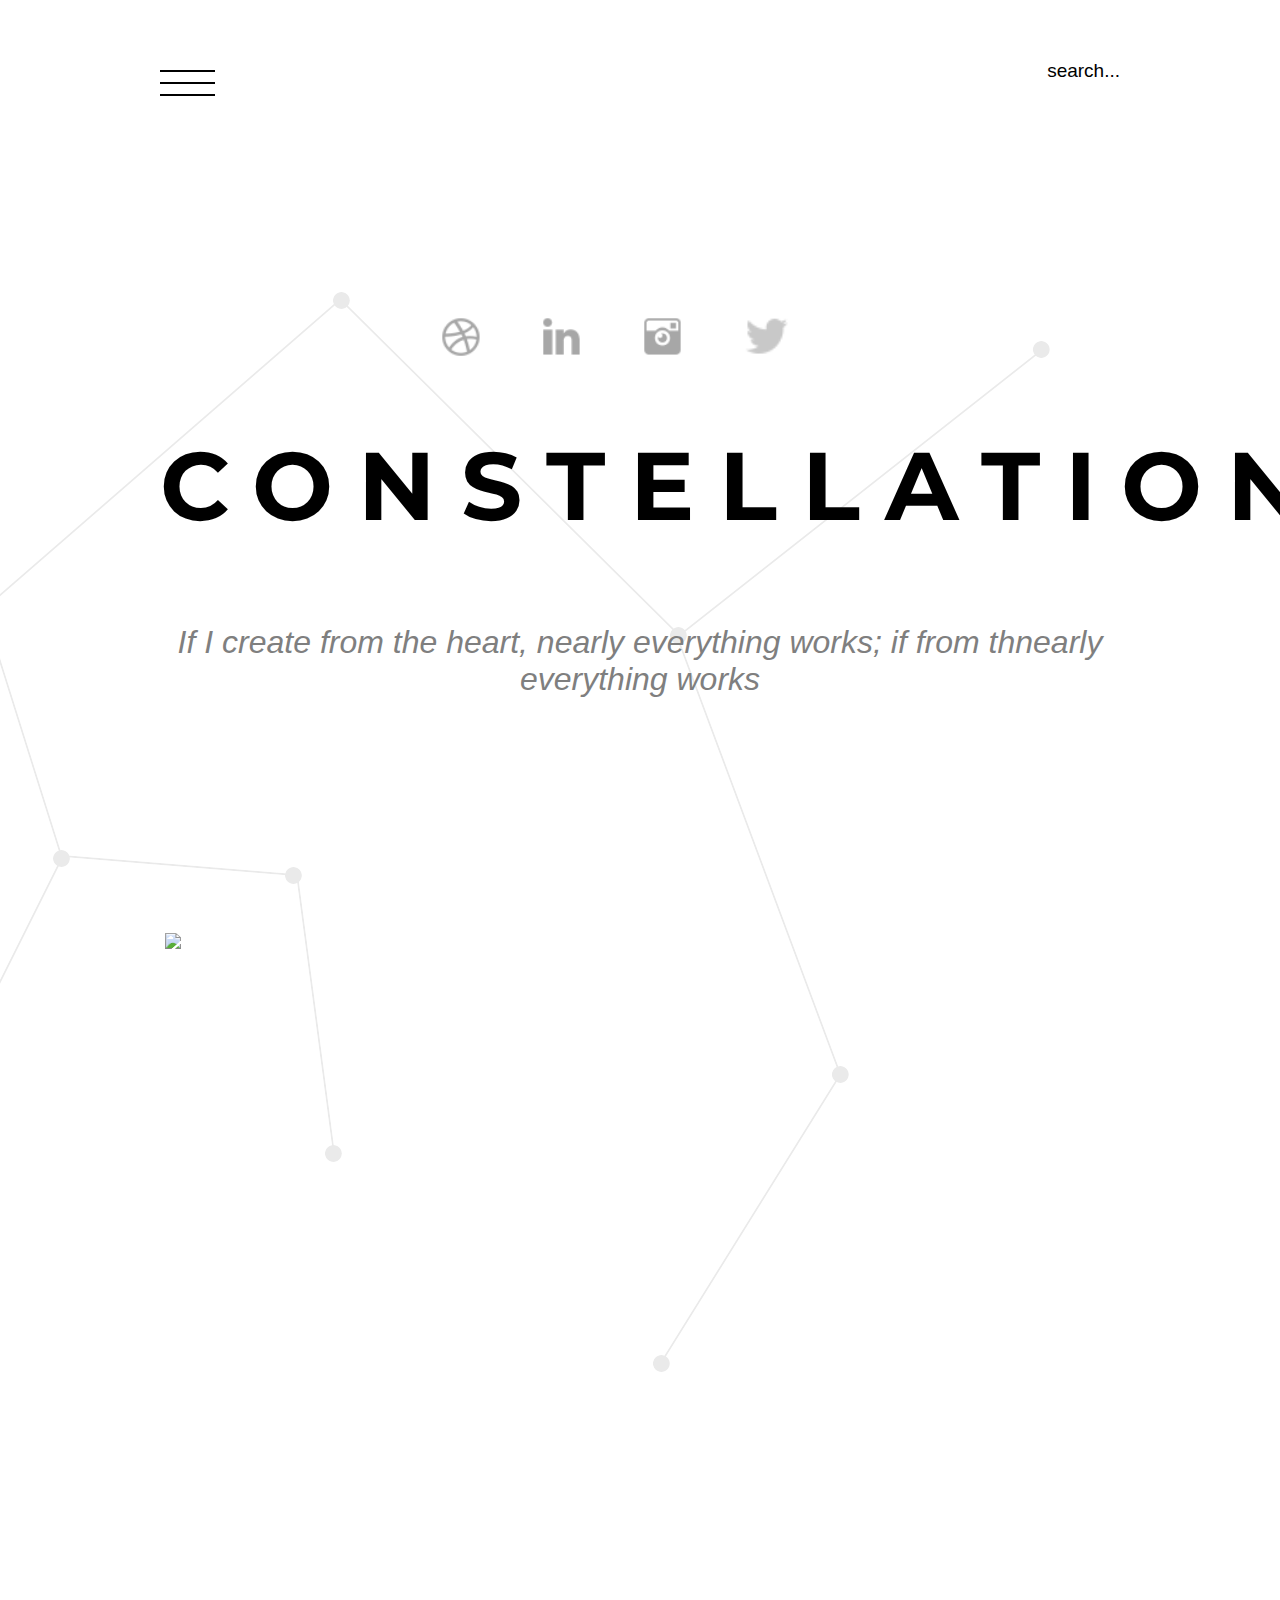
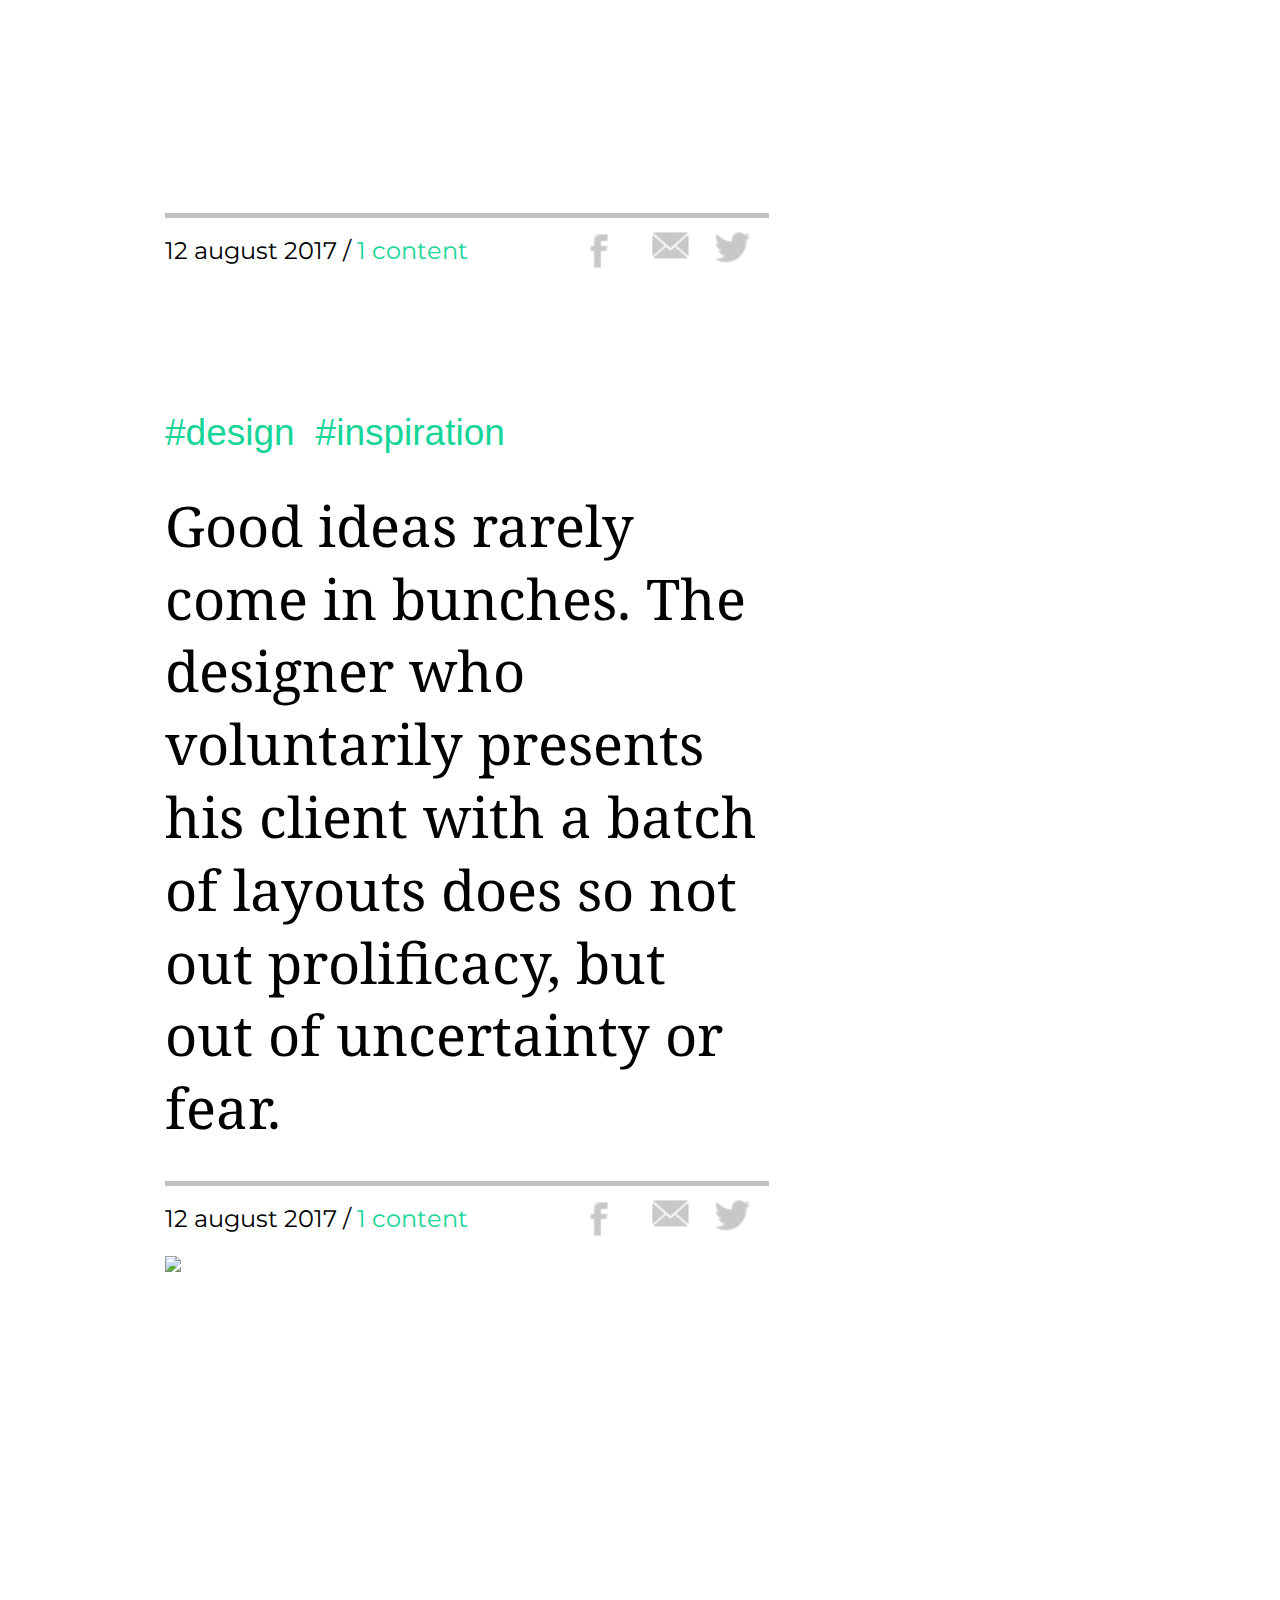
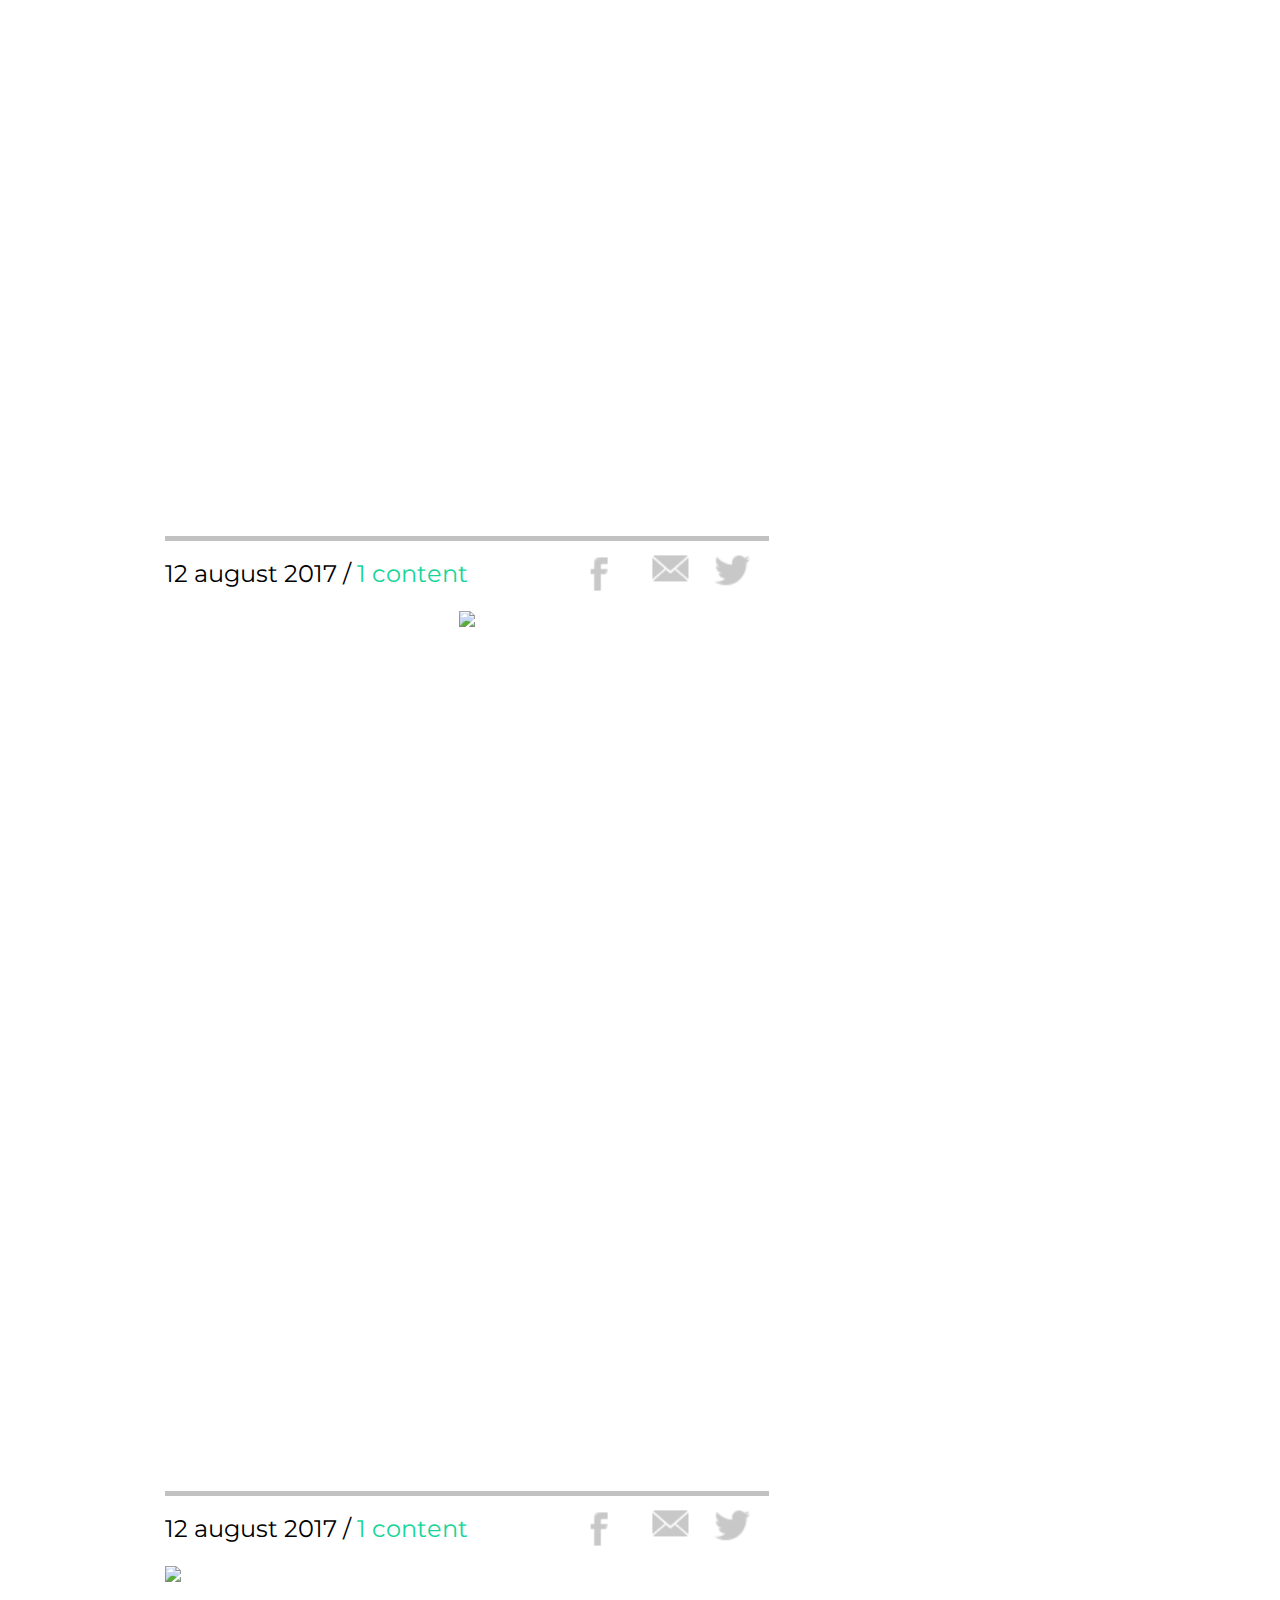
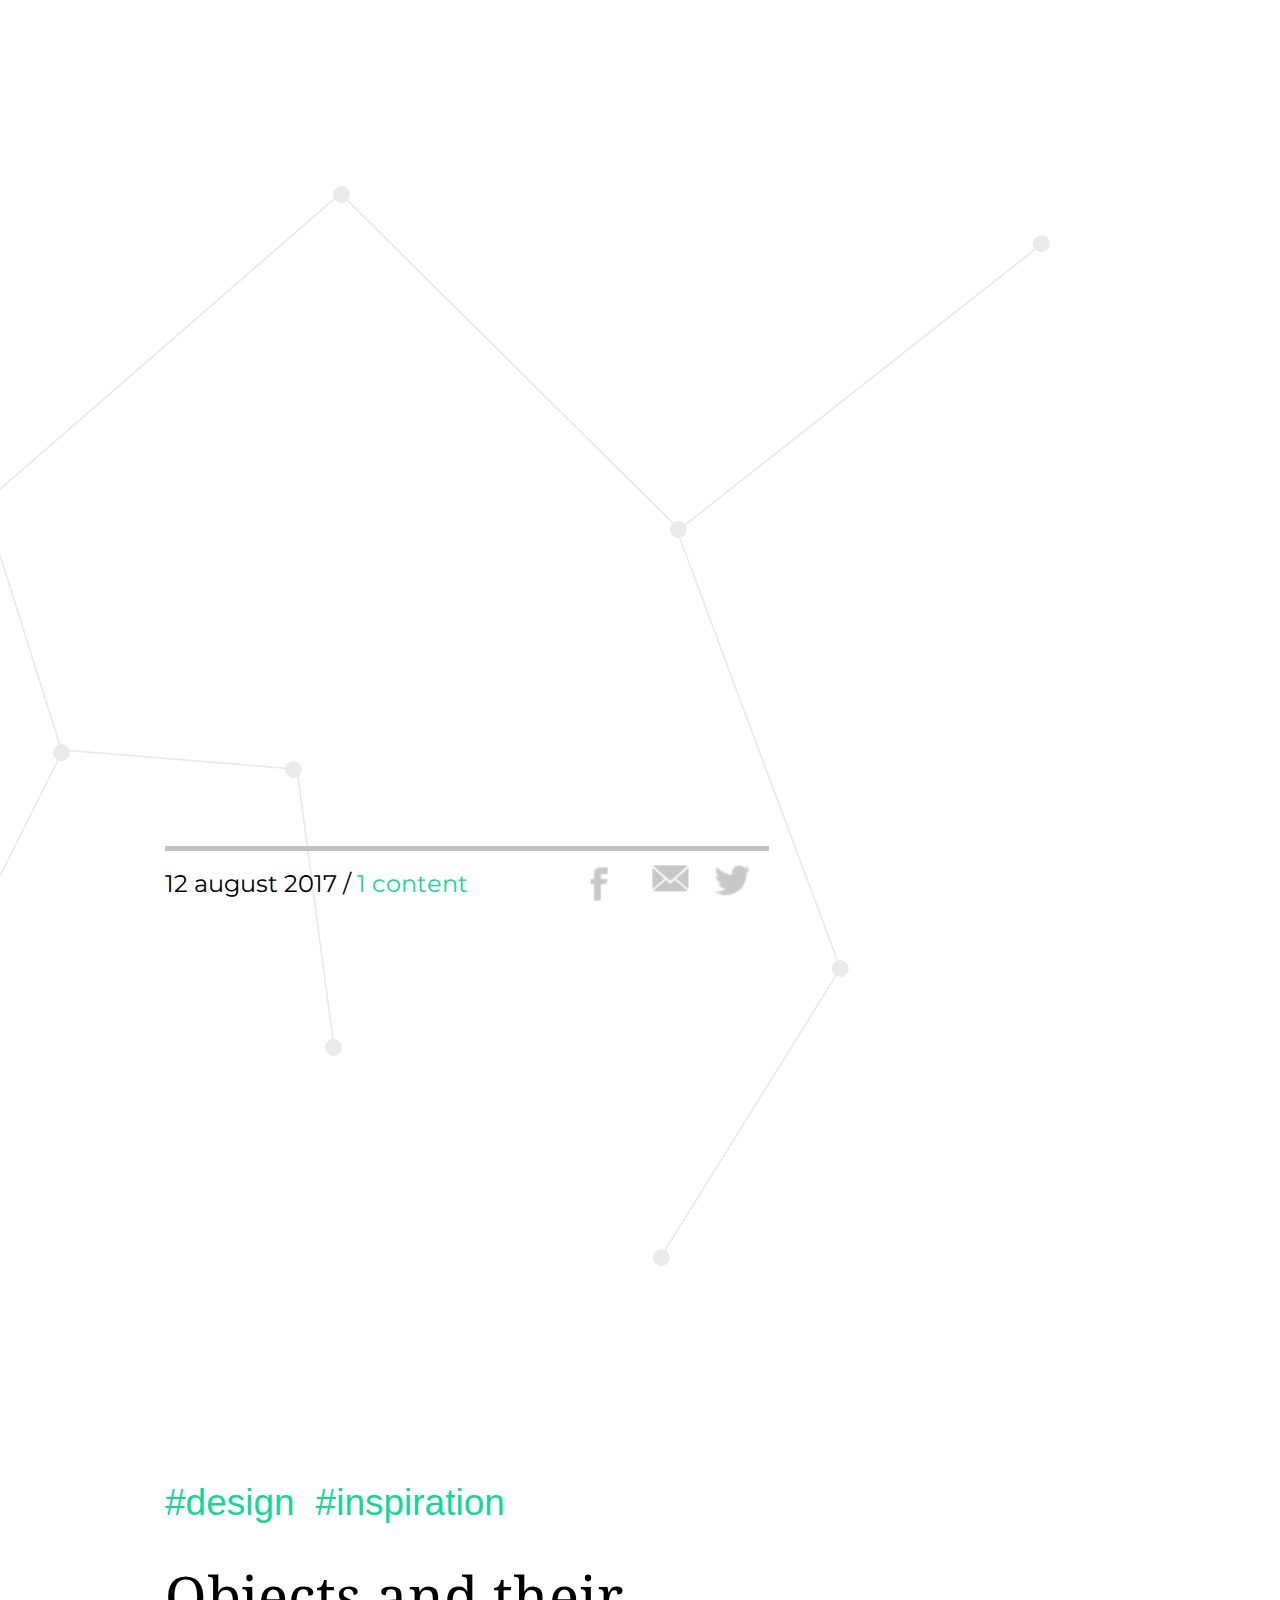
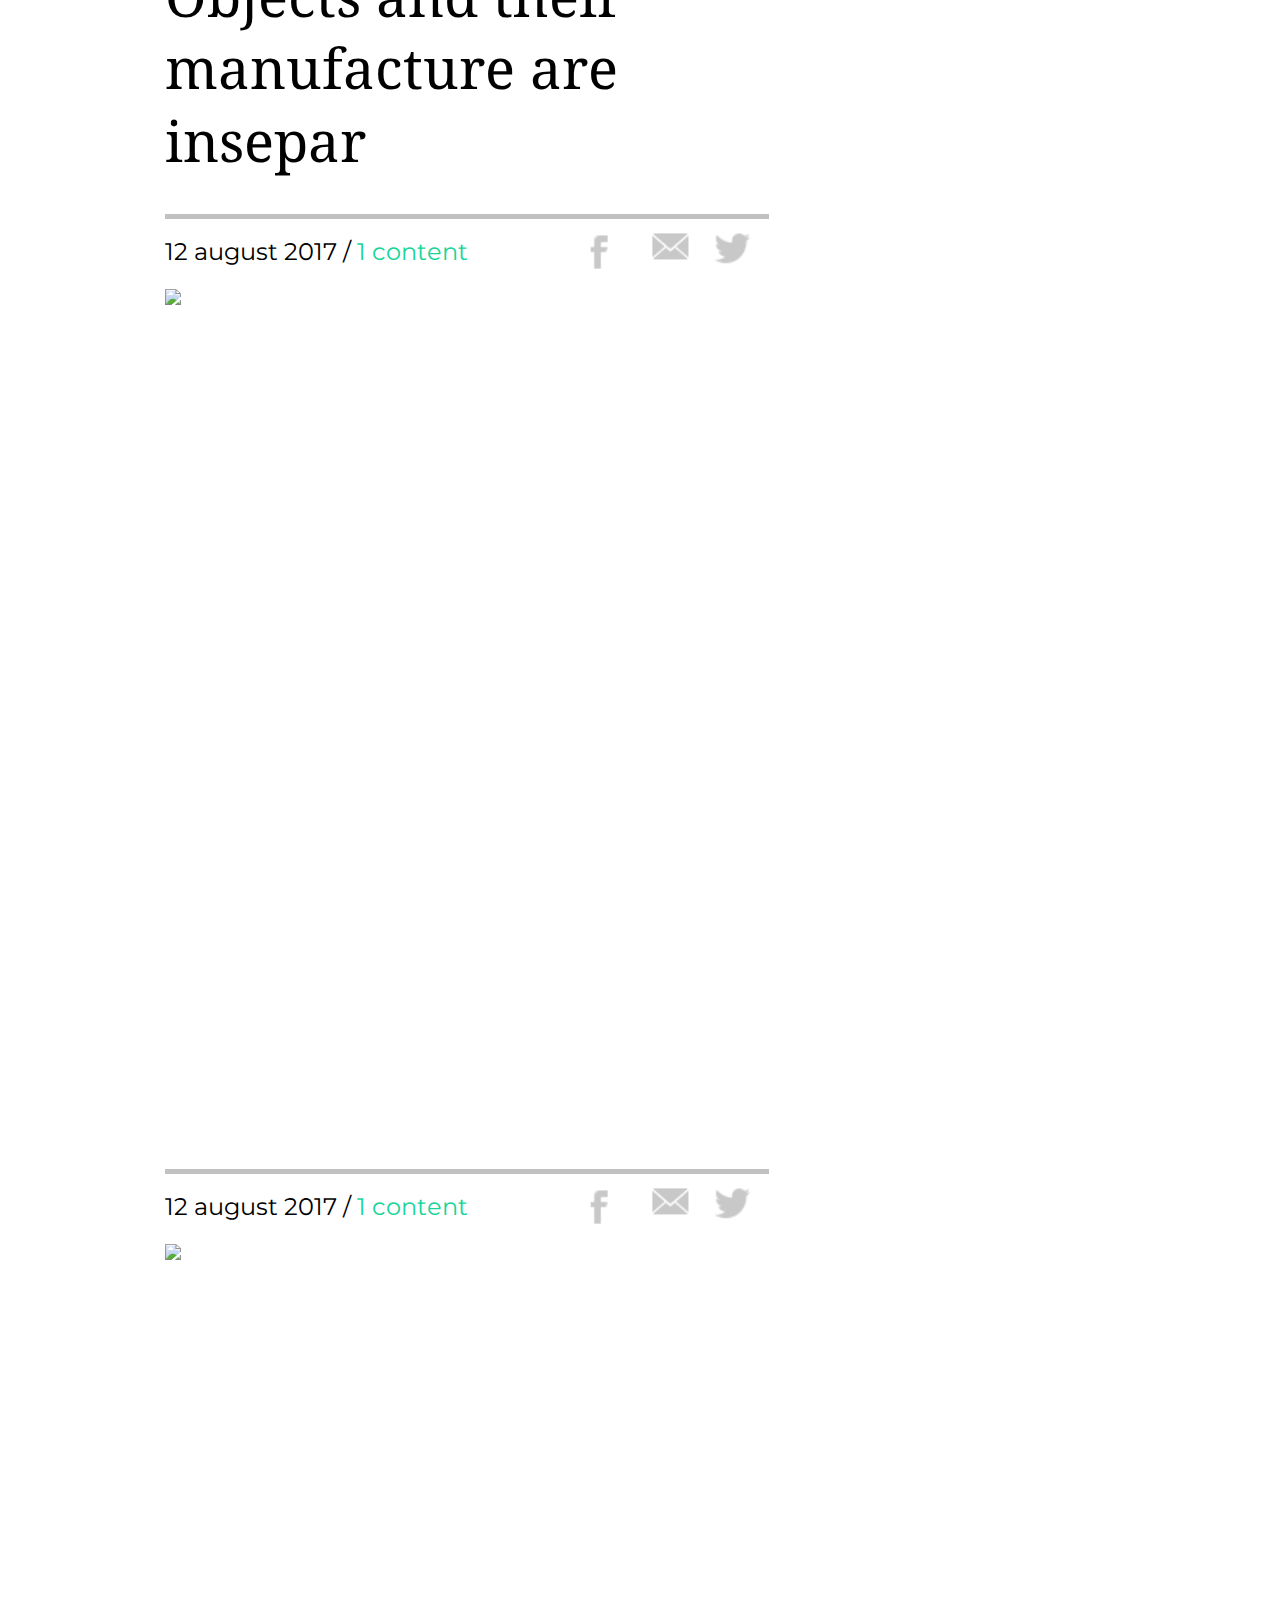
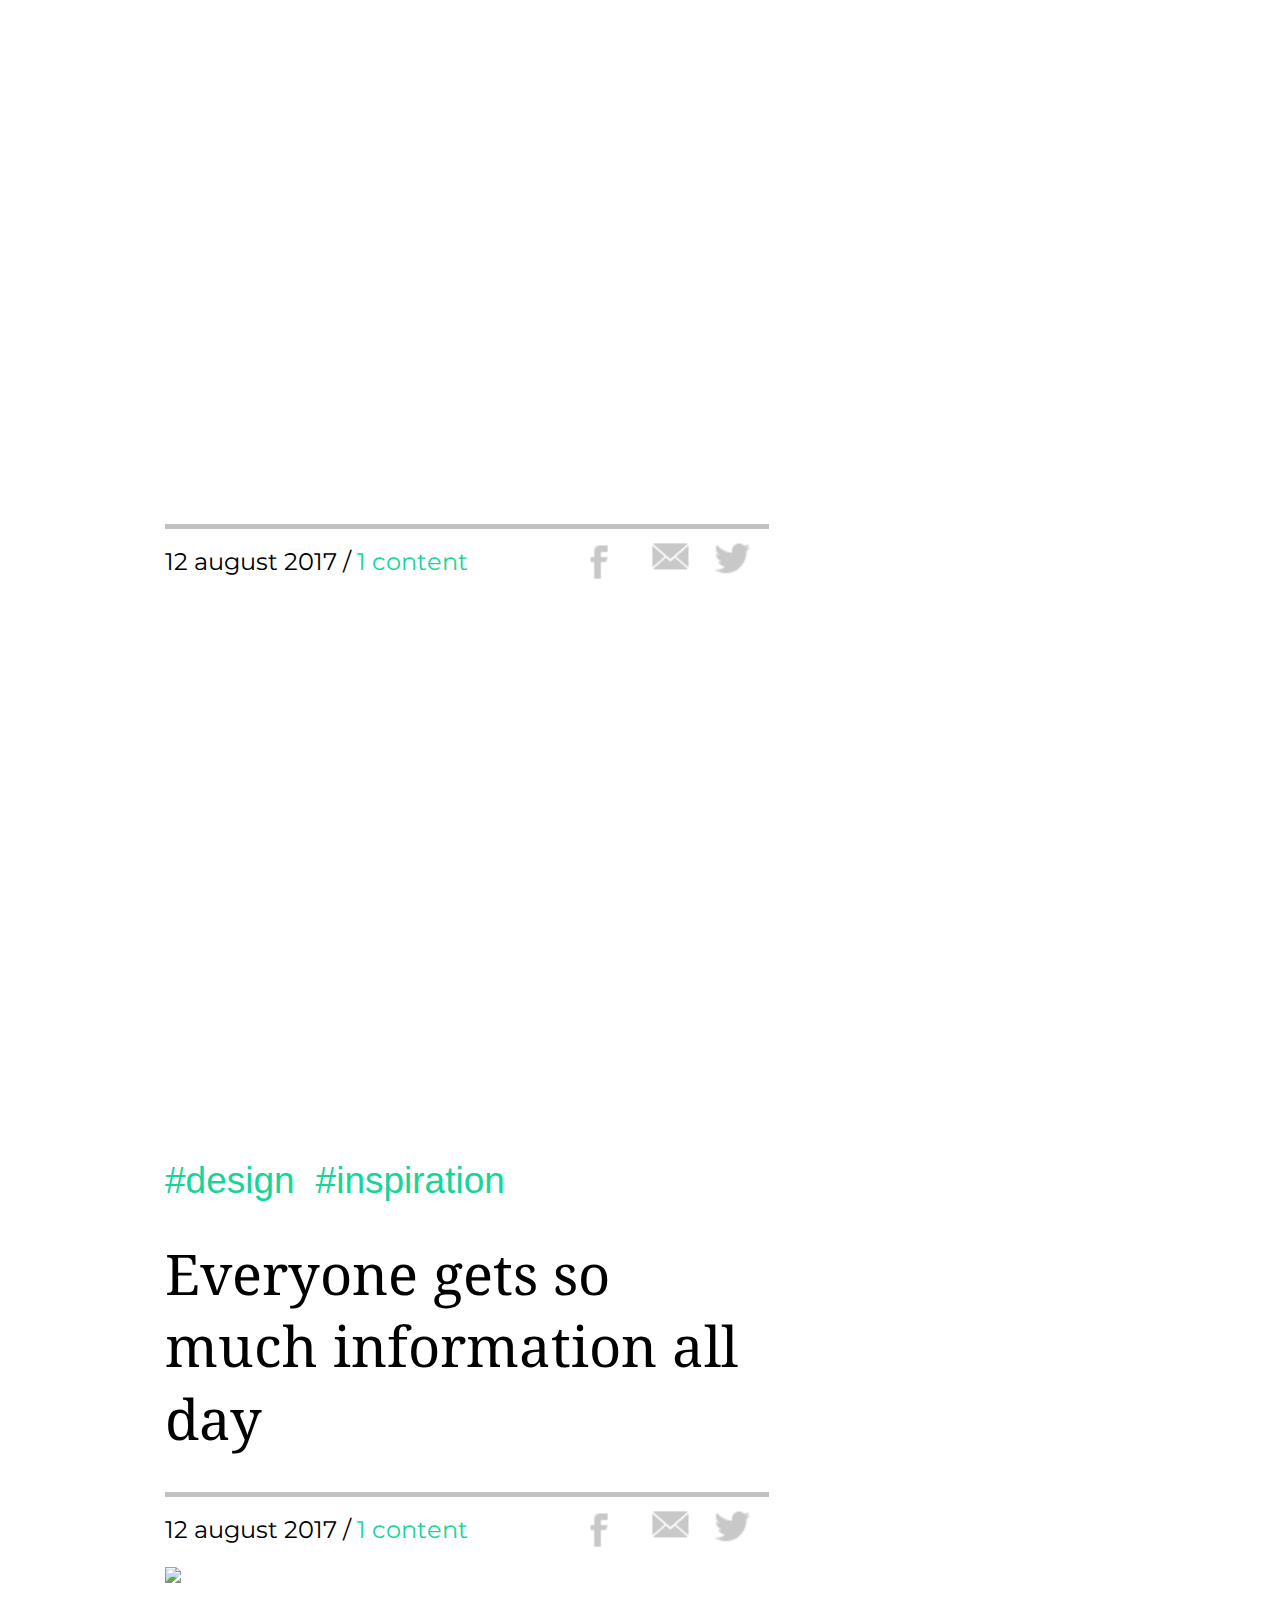
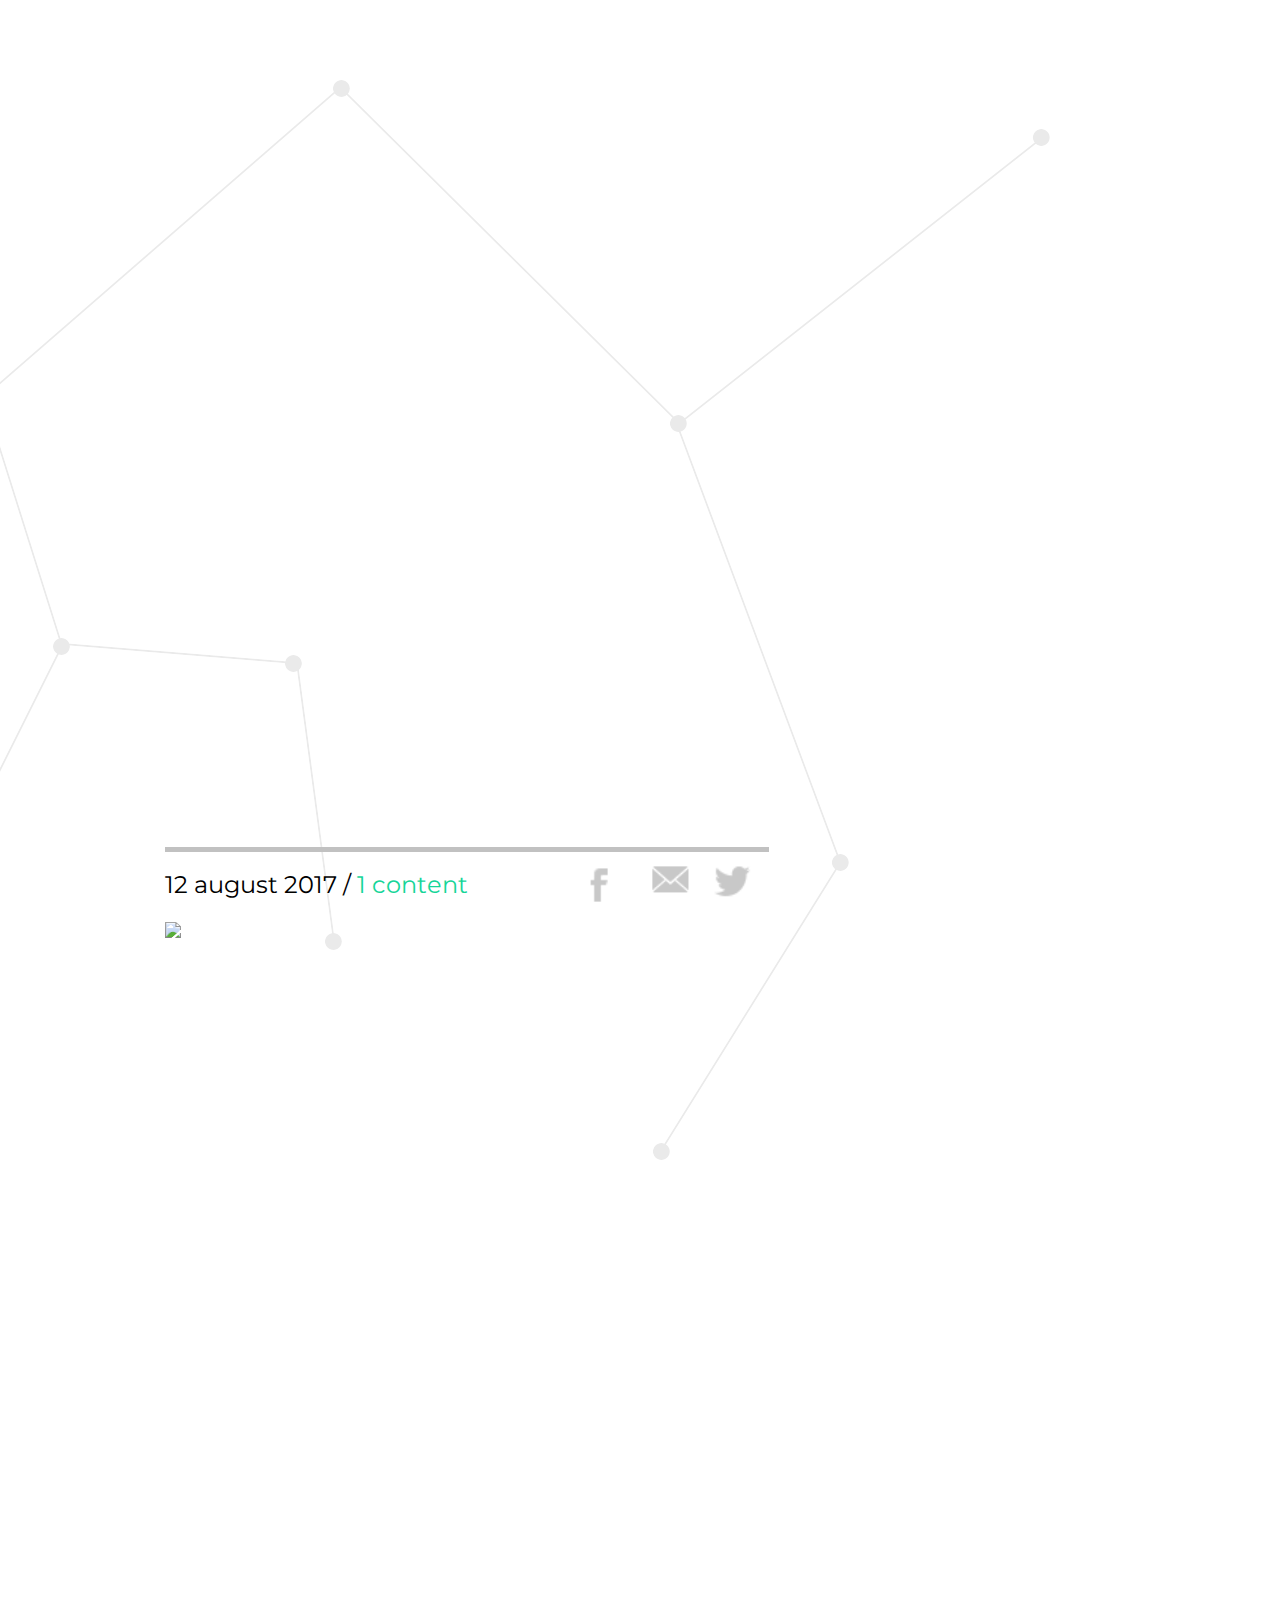
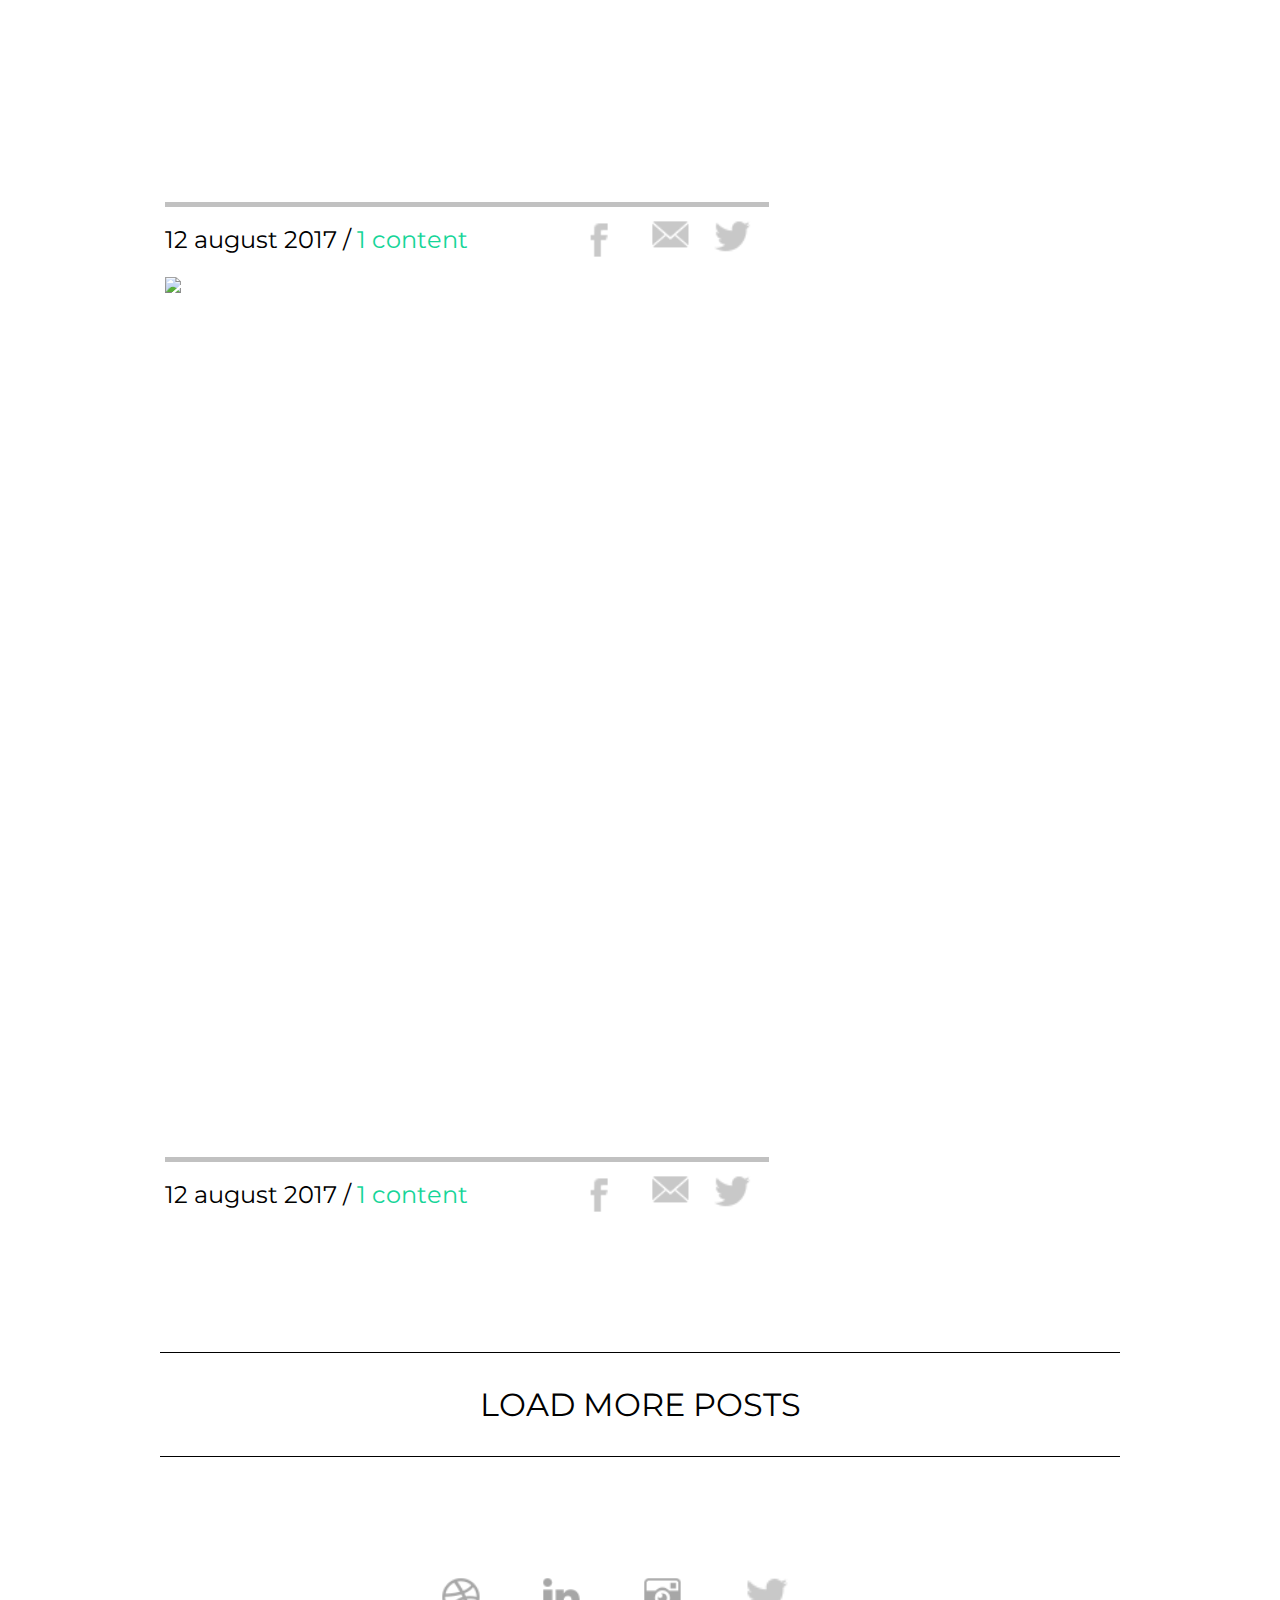
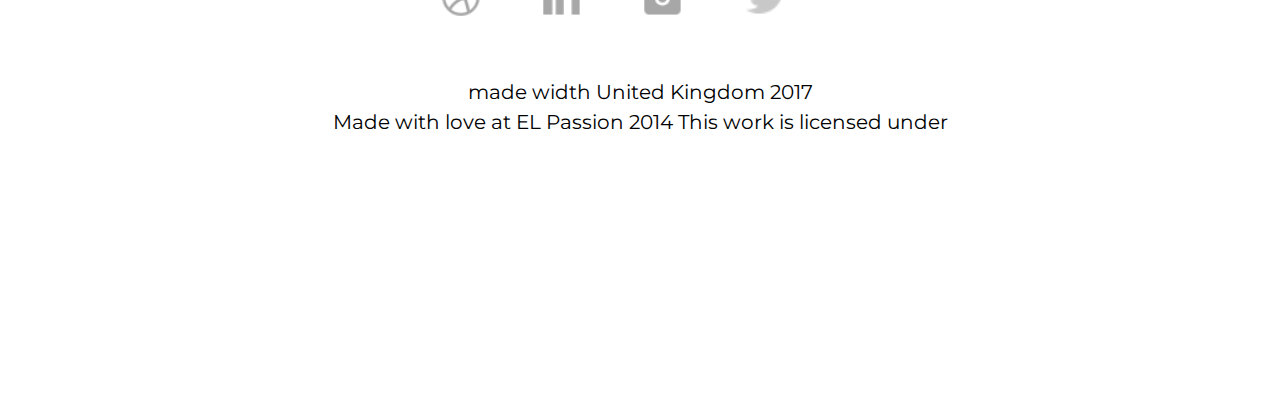
==== commit 6ed2ca7f: "'05,10'" ====
--- a/05,10/index.html
+++ b/05,10/index.html
@@ -11,14 +11,26 @@
     <link rel="stylesheet" href="footer.css">
     <link rel="stylesheet" href="media960.css">
     <link href="https://fonts.googleapis.com/css?family=Maven+Pro:400,500,700,900&amp;subset=latin-ext,vietnamese" rel="stylesheet">
-    <link href="font-family/Georgia_Italic/georgiai.ttf" rel="stylesheet">
-    <link href="font-family/Open_Sans/OpenSans-BoldItalic.ttf" rel="stylesheet">
+    <link href="https://fonts.googleapis.com/css?family=Droid+Serif:400,400i,700,700i|Montserrat:300,300i,400,500,600,700,900,900i" rel="stylesheet">
    <link href="https://fonts.googleapis.com/css?family=Droid+Serif:400,700|EB+Garamond|Montserrat:400,500,500i,700,900|Open+Sans:300,300i,400,400i,600,600i,700,700i,800,800i&amp;subset=cyrillic" rel="stylesheet">
     <meta name="viewport" content="width=device-width, initial-scale=1.0">
     <meta http-equiv="Content-Type" content="text/html; charset=utf-8" />
 </head>
 <body>
     <div class="cnt">
+                <div class="search-hover">
+                 <div class="search-hover__wrap">
+                    <div class="main">
+                        <span class="icon"></span>
+                        <input type="search" class="search-box" placeholder="Type something..." />
+                    </div>
+                </div>                                
+                <div class="search-history">
+                <p>There's also a link to all e-mail</p>
+                <p>There's also a link to all e-mail</p>
+                <p>There's also a link to all e-mail</p>
+                </div>
+            </div>
     <div class="wrapper">
         <div class="menu-center">
            <div class="menu">  
@@ -29,7 +41,7 @@
                  </div>
             </div>
             <div class="search_hidden">
-            <div class="s-img"></div>  
+            <div class="search-img"></div>  
             <p class="search-text">search...</p> 
             </div>
              </div>
@@ -52,17 +64,7 @@
              </div>
          </div>
             </div>
-        <div class="search-hover">
-                 <div class="search-hover__wrap">
-                    <div class="main">
-                       <a href="#"> <span class="icon"><i class="fa-search"></i></span></a>
-                        <input type="search" id="search" placeholder="Search..." />
-                    </div>
-                </div>                                
-                <div class="search-history">
-                <p>There's also a link to all e-mail</p>
-                </div>
-            </div>  
+  
         <div class="header">
         <div class="social">
             <a href="#" class="s-dribbble"></a>
@@ -146,7 +148,7 @@
         </div>
         <div class="img-box">
             <div class="img-box__wrapper">
-             <img class="img" src="../pexels-photo-462235.jpeg">
+             <img class="img" src="img/8e33347a8b94655825653944dd197640.jpg">
               <div class="hover">
                   <h3 class="hover_hashtag">#design #inspirations</h3>
                   <h2 class="hover_text">View Gallery</h2>  
--- a/05,10/style.css.css
+++ b/05,10/style.css.css
@@ -5,7 +5,7 @@
     text-decoration: none;
 }
 a{
-    color: rgb(37, 245, 179);
+    color:#16d598;
 }
 .cnt{
     max-width: 100%;
@@ -29,10 +29,10 @@
     cursor: pointer;
 }
 .search-text{
-    font-family: 'Proxima Nova', sans-serif;
+    font-family: sans-serif;
     font-size: 19px;
 }
-.s-img{
+.search-img{
     width: 30px;
     height: 30px;
     margin-right: 10px;
@@ -160,18 +160,19 @@
     flex-direction: column;
     flex-wrap: wrap;
     justify-content:space-between;
-    align-items: center;
-    background-size: contain;
-    margin-top: 120px;
+    align-items:center;
+    background-size: contain;
 }
 .img-box__wrapper{
     position: relative;
     width: 99%;
-    height: 895px;
+    height: 875px;
 }
 .img{
-    width: 98%;
-    max-height: 90%;
+    display: block;
+    max-width: 100%;
+    height: 100%;
+    margin: 0 auto;
     background-size: cover;
 }
 .hover_hashtag{
@@ -182,7 +183,7 @@
 .hover_text{
     color: #fff;
     text-align: center;
-    font-family: 'droid serif', sans-serif;
+    font-family: 'Droid Serif';
     font-size: 64px;
     font-style: italic;
 }
@@ -209,39 +210,39 @@
     display: flex;
     justify-content: space-between;
     align-items: center;
-    font-size: 32px;
-    font-family: 'proxima nova' sans-serif;
+    font-size: 24px;
+    font-family: 'Montserrat', sans-serif;
+    margin: 5px;
     border-top: 5px solid #c1c1c1;
-    margin: 0 1rem;
-}
-
-
-
-
-
-
-
-
-
-
-
-
-
-
-
-
-
-
-
-
-
-
-
-
-
-
-
-
-
-
-
+}
+
+
+
+
+
+
+
+
+
+
+
+
+
+
+
+
+
+
+
+
+
+
+
+
+
+
+
+
+
+
+
--- a/05,10/search-hidden.css
+++ b/05,10/search-hidden.css
@@ -1,32 +1,32 @@
 .search-hover{
     position: absolute;
     z-index: 999;
-    background: rgba(255,255, 255, 0.85);
+    background: rgba(255,255, 255, 0.95);
     display: none;*/
-    width: 85%;
-    height: 50%;
-    margin: 0 auto;
+    top:100px;
+    width: 100%;
+    height: 70vh;
+    margin:10px;
+    box-shadow: 0 15px 15px rgba(0,0,0,0.5);
 }
 .search-hover__wrap{
-  margin: 100px auto;
+  margin: 500px auto 0 auto;
   width: 80%;
-  height: 50px;
+  height: 100px;
 }
 .main{
   width: 100%;
   vertical-align: middle;
-  white-space: nowrap;
   position: relative;
 }
-.main input#search{
+.search-box{
+  height: 100px;
   width: 100%;
-  height: 50px;
+  font-size: 64px;
+  padding-left: 90px;
+  color: #000;
   border:none;
   border-bottom: 5px solid #000;
-  font-size: 10pt;
-  float: left;
-  color: #63717f;
-  padding-left: 45px;
   -webkit-border-radius: 5px;
   -moz-border-radius: 5px;
   border-radius: 5px;
@@ -37,20 +37,24 @@
 transition: background .55s ease;
 }
 .icon{
+    position: absolute;
+    top:15px;
+    left: 10px;
     display: inline-block;
     vertical-align: middle;
-    position: absolute;
     background: url(img/strainer-or-magnifying-tool_icon-icons.com_74331.png);
     background-repeat: no-repeat;
     background-size: contain;
-    width: 30px;
-    height: 30px;
-    margin:0.5rem auto 0.5rem 0.5rem;
+    width: 50px;
+    height: 50px;
+    margin:5px ;
 }
 .search-history{
-    width: 50%;
+    width: 80%;
     margin: 2rem auto;
     line-height: 1.5;
+    padding-left: 200px;
+    color: #c1c1c1;
 }
 
 
--- a/05,10/styleBlokText.css
+++ b/05,10/styleBlokText.css
@@ -1,3 +1,4 @@
+@import url('https://fonts.googleapis.com/css?family=Droid+Serif:400,700|EB+Garamond|Montserrat:400,500,500i,700,900|Open+Sans:300,300i,400,400i,600,600i,700,700i,800,800i&subset=cyrillic');
 .content-box{
     width: 610px;
     height:968px;
@@ -6,7 +7,6 @@
     flex-wrap: wrap;
     justify-content:flex-end;
     align-items: center;
-    margin-top: 120px;
 }
 .content-box__wrapper{
     width: 99%;
@@ -15,7 +15,7 @@
     line-height: 1.3;
 }
 .content-box__text{
-    font-family: 'droid serif', sans-serif;
+    font-family: 'Droid Serif';
     font-size: 56px;
     padding: 2rem 0;
 }
--- a/05,10/footer.css
+++ b/05,10/footer.css
@@ -1,27 +1,36 @@
+@import url('https://fonts.googleapis.com/css?family=Droid+Serif:400,700|EB+Garamond|Montserrat:400,500,500i,700,900|Open+Sans:300,300i,400,400i,600,600i,700,700i,800,800i&subset=cyrillic');
 .footer{
     margin: 180px auto 270px auto;
+    margin-top: 120px;
 }
 .footer__head{
     border-top: 1px solid #000;
     border-bottom: 1px solid #000;
     padding: 2rem;
-    font-size: 2em;
+    font-size: 32px;
+    font-family: 'Montserrat';
     text-align: center;
+    text-transform: uppercase;
+}
+.footer__head:hover{
+    color: #16d598;
 }
 .footer__social{
     display: flex;
     justify-content: center;
 }
-
+.footer-social__wrapper>.social a {
+    padding-left: 40px;
+}
 .footer__bottom{
     text-align: center;
     margin: 60px 0 135px 0;
-    padding-bottom: 4rem;
     line-height: 1.5;
+    font-family: 'Montserrat';
 }
 .footer-social__wrapper{
     display: flex;
     margin: auto;
     justify-content: center;
-    padding-top: 20rem;
+    padding-top: 120px;
 }
--- a/05,10/media960.css
+++ b/05,10/media960.css
@@ -1,5 +1,6 @@
 @media(max-width:960px)
-{.cnt{
+{
+    .cnt{
    width: 100%;
    height: auto;
     }
@@ -7,6 +8,9 @@
    width: 98%;
    height: auto;
     margin: 0;
+    }
+    .header{
+        padding-top: 134px;
     }
 .content{
    width: 98%;
@@ -26,6 +30,7 @@
     }
     .content-box__text{
         font-size: 1em;
+        width: 90%;
     }
     .content-box__link-first{
         font-size: 0.7em;
@@ -46,20 +51,28 @@
         width: 100%;
         height: auto;
     }
-    .img-box{
+    /*.img-box{
+        max-width: 880px;
+        height: auto;
         width: 90%;
         margin-top: 0;
+    }*/
+    .img-box__wrapper{
+        position: relative;
+        height: auto;
+}
+    .img{
+        max-width: 100%;
+        height: auto;
     }
-    .img-box__wrapper{
-    position: relative;
-    width: 99%;
-    height:auto;
-}
     .content-box{
         width: 90%;
         height: auto;
         margin: 0;
         padding: 0;
+    }
+    .text{
+        max-height: 50px;
     }
     .hover_hashtag{
         padding-top: 10rem;
@@ -79,6 +92,19 @@
         margin-bottom: 250px;
         padding: 1rem;
     }
+    .content-page2{
+        width: 90%;
+    }
+    .content-box-second__border{
+        width: 90%;
+        height: auto;
+    }
+    .code__vagner{
+        font-size:0.6em;
+        padding: 0.5em;
+
+    }
+    
 
 
 }